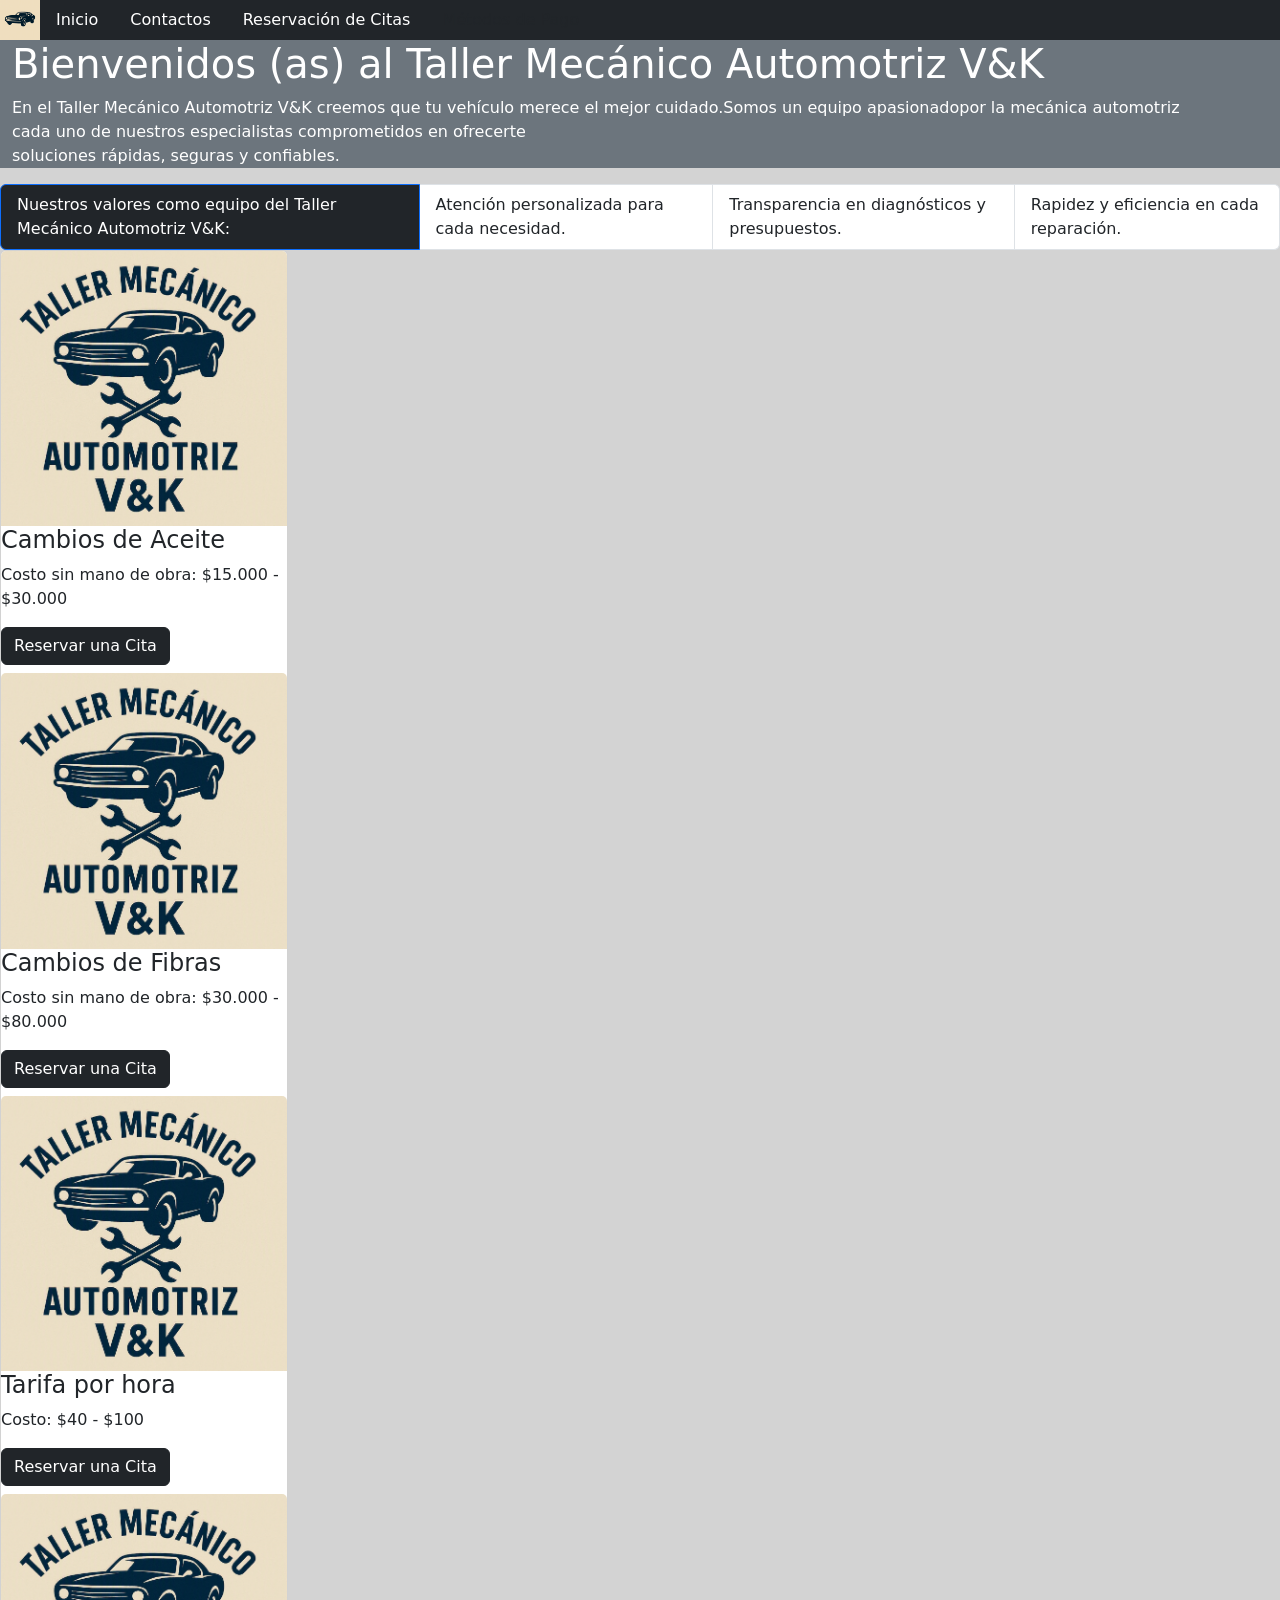
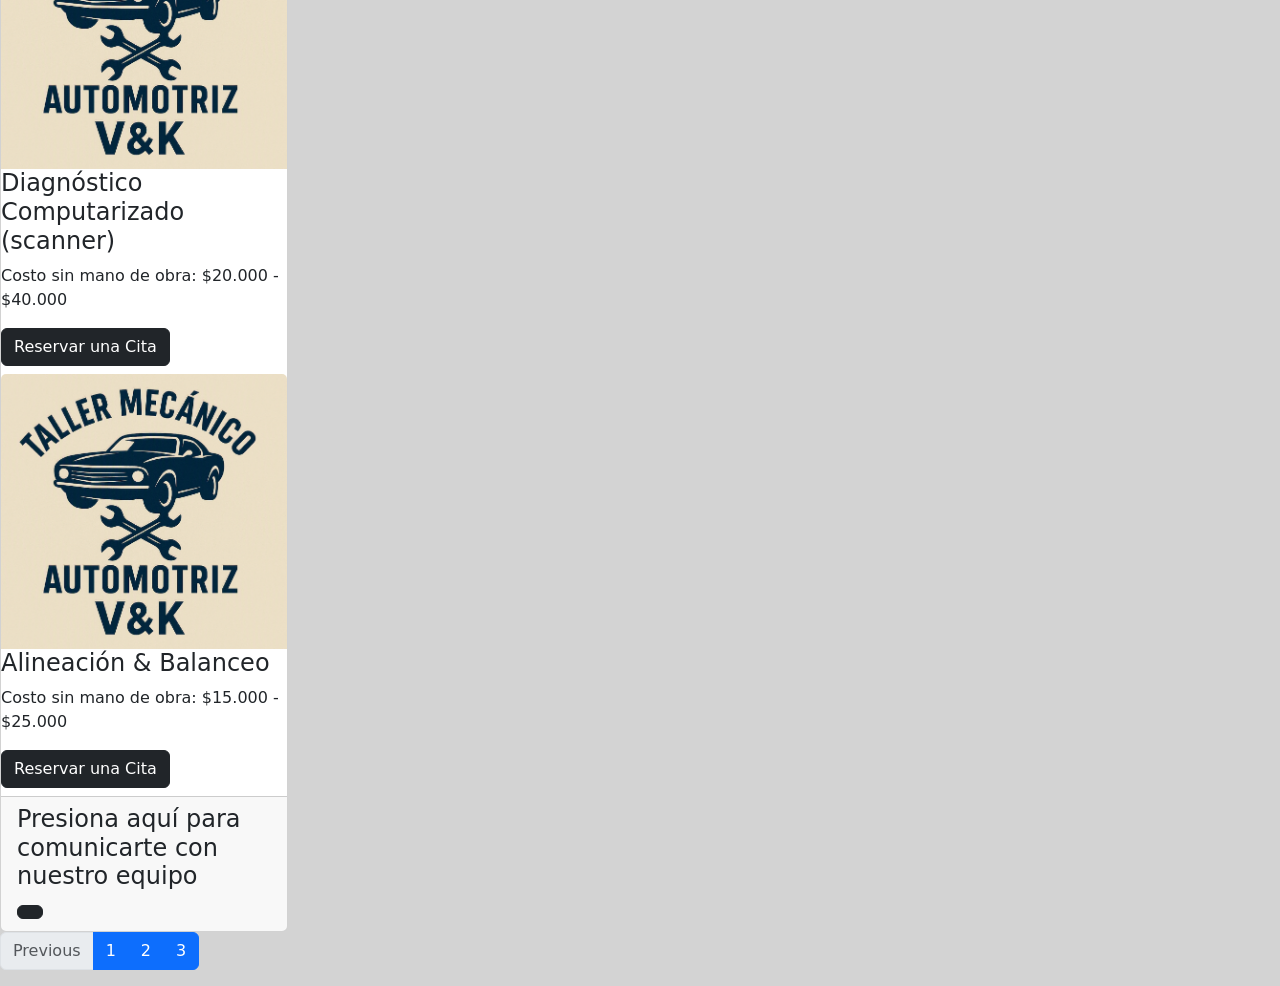
==== Index.html @ e36a3f6a "proyecto04" ====
<!DOCTYPE html>
<html lang="en">
<head>
    <meta charset="UTF-8">
    <meta name="viewport" content="width=device-width, initial-scale=1.0">
    <title>Inicio</title>
    <link href="https://cdn.jsdelivr.net/npm/bootstrap@5.3.8/dist/css/bootstrap.min.css" rel="stylesheet" integrity="sha384-sRIl4kxILFvY47J16cr9ZwB07vP4J8+LH7qKQnuqkuIAvNWLzeN8tE5YBujZqJLB" crossorigin="anonymous"> 
    <script src="https://cdn.jsdelivr.net/npm/bootstrap@5.3.8/dist/js/bootstrap.bundle.min.js" integrity="sha384-FKyoEForCGlyvwx9Hj09JcYn3nv7wiPVlz7YYwJrWVcXK/BmnVDxM+D2scQbITxI" crossorigin="anonymous"></script> 
    <link rel="stylesheet" href="assets/css/style.css">
</head>
<body>
    <header>
        <ul class="nav bg-dark">
            <img src="assets/imagenes/LogoBarraNavegación.png" alt="" style="width: 40px;">
            <li class="nav-item">
            <a class="nav-link text-white" href="Index.html">Inicio</a>
            </li>

            <li class="nav-item">
            <a class="nav-link text-white" href="Contacto.html">Contactos</a>
            </li>

            <li class="nav-item">
            <a class="nav-link text-white" href="Citas.html">Reservación de Citas</a>
            </li>

            <li class="nav-item">
            <a class="nav-link disabled">Métodos de Pago</a>
            </li>
        </ul>
    </header>

    <main>
        
        <!-- Texto e bienvenida, para que los clientes nos conozcan un poco -->
        <div class="container-fluid bg-secondary text-white">
            <h1>Bienvenidos (as) al Taller Mecánico Automotriz V&K</h1>
            <p>En el Taller Mecánico Automotriz V&K creemos que tu vehículo merece el mejor cuidado.Somos un equipo apasionadopor la mecánica automotriz <br>cada uno de nuestros especialistas comprometidos en ofrecerte <br>soluciones rápidas, seguras y confiables.</p>
        </div>

        <ul class="list-group list-group-horizontal">
            <li class="list-group-item active bg-dark">Nuestros valores como equipo del Taller Mecánico Automotriz V&K:</li>
            <li class="list-group-item">Atención personalizada para cada necesidad.</li>
            <li class="list-group-item">Transparencia en diagnósticos y presupuestos.</li>
            <li class="list-group-item">Rapidez y eficiencia en cada reparación.</li>
        </ul>

        <!-- Carousel -->

        <div class="card" style="width: 18rem;">
            <img src="" class="card-img-top" alt="">

            <div class="card-title">
                <img src="assets/imagenes/LogoOficialTaller.png" class="card-img-top" alt="">
                <h4>Cambios de Aceite</h4>
                <p class="card-text">Costo sin mano de obra: $15.000 - $30.000</p>
                <button type="button" class="btn btn-dark">Reservar una Cita</button>
            </div>

            <div class="card-title">
                <img src="assets/imagenes/LogoOficialTaller.png" class="card-img-top" alt="">
                <h4>Cambios de Fibras</h4>
                <p class="card-text">Costo sin mano de obra: $30.000 - $80.000</p>
                <button type="button" class="btn btn-dark">Reservar una Cita</button>
            </div>

            <div class="card-title">
                <img src="assets/imagenes/LogoOficialTaller.png" class="card-img-top" alt="">
                <h4>Tarifa por hora</h4>
                <p class="card-text">Costo: $40 - $100</p>
                <button type="button" class="btn btn-dark">Reservar una Cita</button>
            </div>

            <div class="card-title">
                <img src="assets/imagenes/LogoOficialTaller.png" class="card-img-top" alt="">
                <h4>Diagnóstico Computarizado (scanner)</h4>
                <p class="card-text">Costo sin mano de obra: $20.000 - $40.000</p>
                <button type="button" class="btn btn-dark">Reservar una Cita</button>
            </div>

            <div class="card-title">
                <img src="assets/imagenes/LogoOficialTaller.png" class="card-img-top" alt="">
                <h4>Alineación & Balanceo</h4>
                <p class="card-text">Costo sin mano de obra: $15.000 - $25.000</p>
                <button type="button" class="btn btn-dark">Reservar una Cita</button>
            </div>

            <div class="card-footer">
                <h4>Presiona aquí para comunicarte con nuestro equipo</h4>
                <button type="button" class="btn btn-dark"></button>
            </div>
        </div>
    </main>

    <!-- Paginación -->
    <footer>
        <nav class="page_.php">
            <ul class="pagination">
                <li class="page-item disabled"><a class="page-link" href="#">Previous</a></li>
                <li class="page-item active"><a class="page-link" href="Index.html">1</a></li>
                <li class="page-item active"><a class="page-link" href="Contacto.html">2</a></li>
                <li class="page-item active"><a class="page-link" href="Citas.html">3</a></li>
            </ul>
        </nav>
    </footer>
</body>
</html>
---- assets/css/style.css ----
body {
    background-color: lightgray;
}
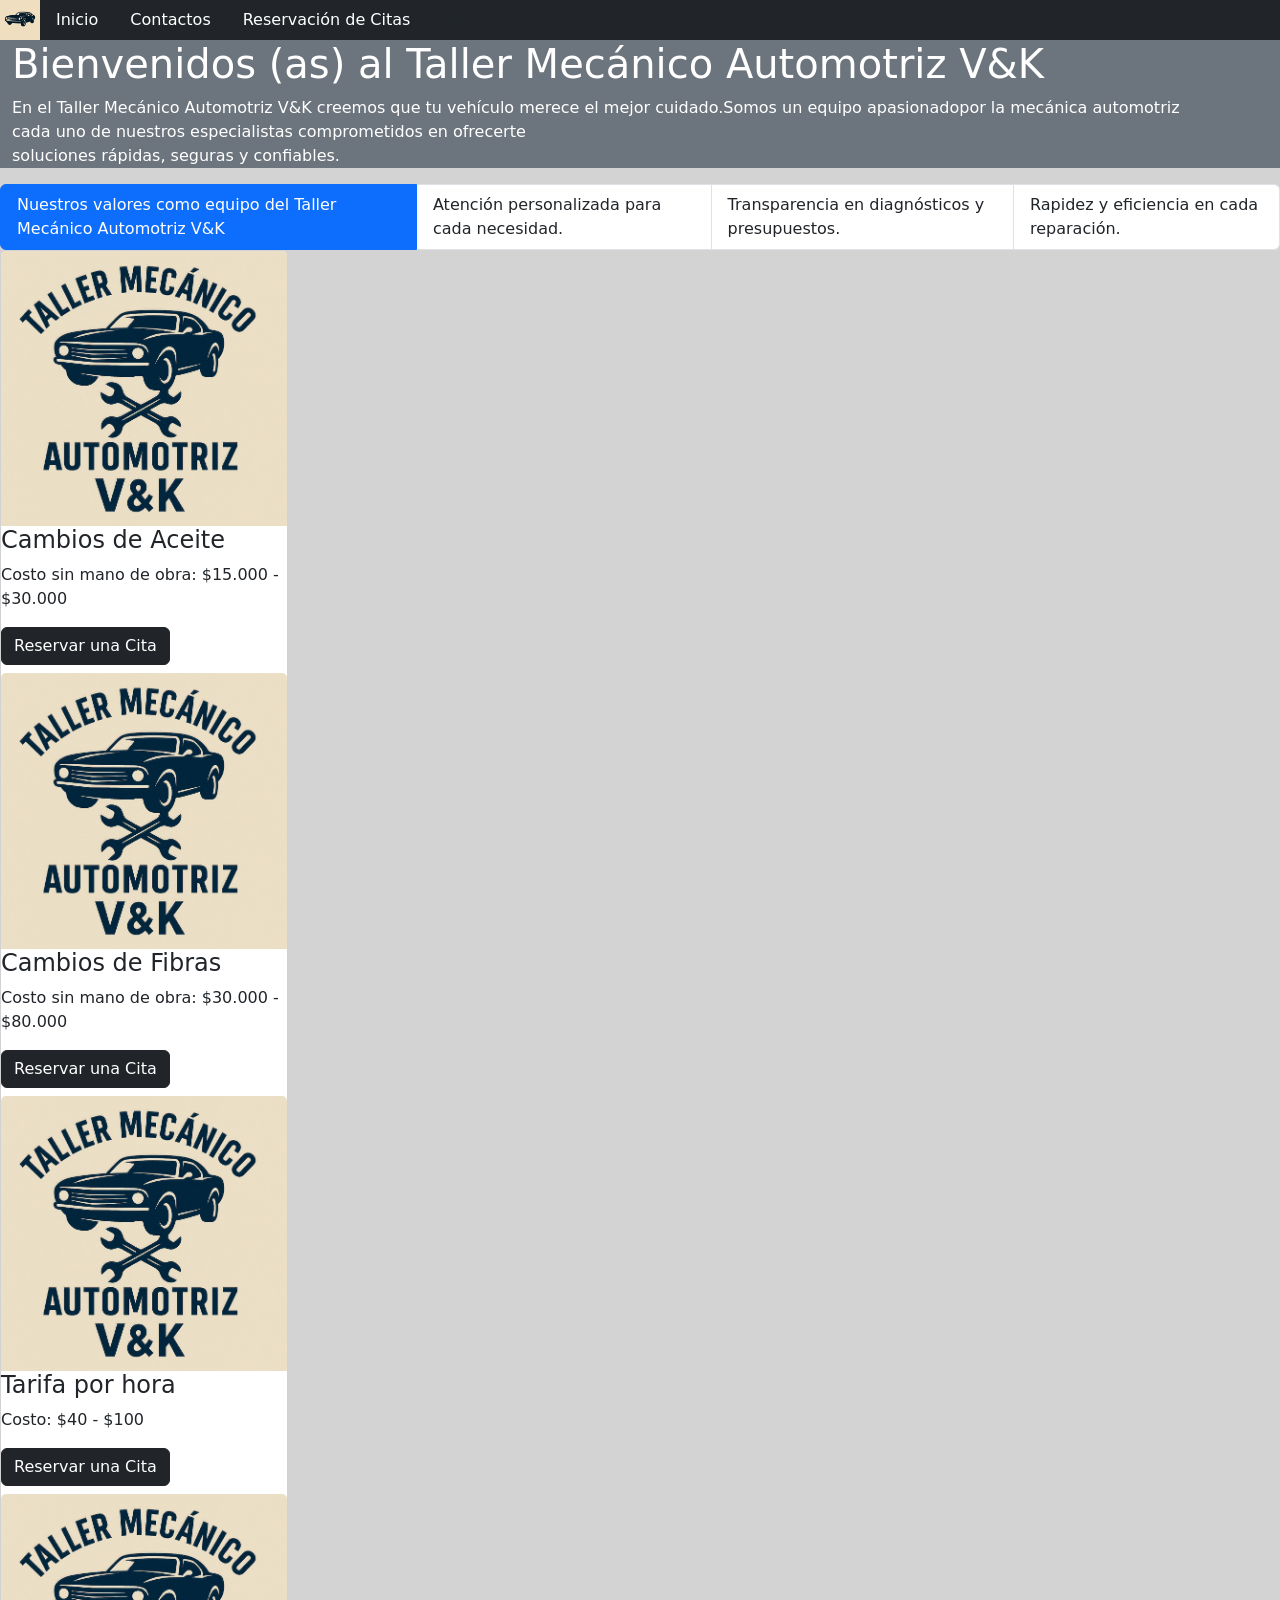
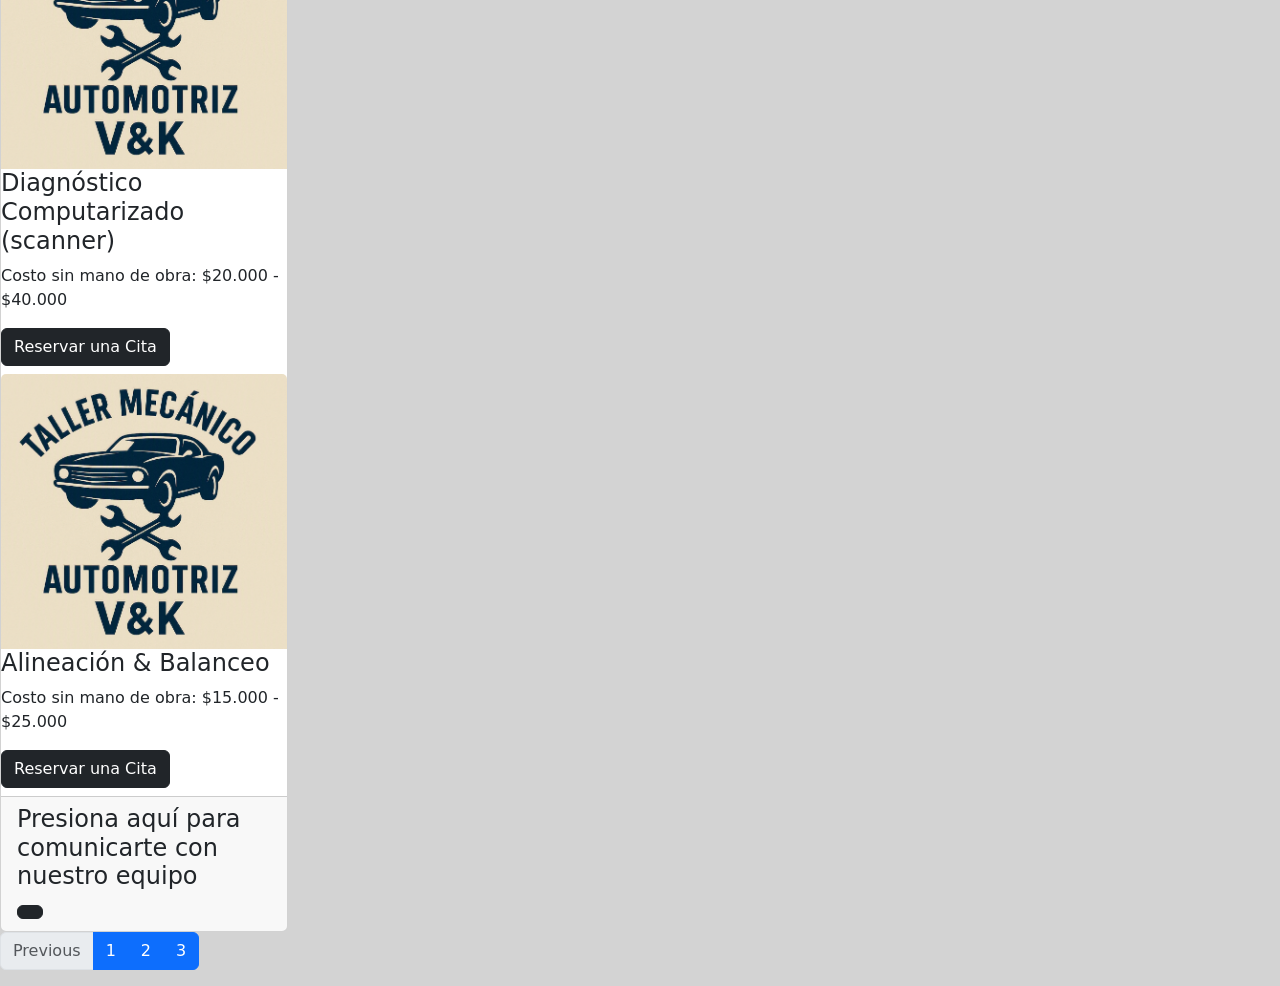
==== commit 7db31e0d: "proyecto04" ====
--- a/Index.html
+++ b/Index.html
@@ -33,19 +33,22 @@
     <main>
         
         <!-- Texto e bienvenida, para que los clientes nos conozcan un poco -->
+
         <div class="container-fluid bg-secondary text-white">
             <h1>Bienvenidos (as) al Taller Mecánico Automotriz V&K</h1>
             <p>En el Taller Mecánico Automotriz V&K creemos que tu vehículo merece el mejor cuidado.Somos un equipo apasionadopor la mecánica automotriz <br>cada uno de nuestros especialistas comprometidos en ofrecerte <br>soluciones rápidas, seguras y confiables.</p>
         </div>
 
         <ul class="list-group list-group-horizontal">
-            <li class="list-group-item active bg-dark">Nuestros valores como equipo del Taller Mecánico Automotriz V&K:</li>
+            <li class="list-group-item active">Nuestros valores como equipo del Taller Mecánico Automotriz V&K</li>
             <li class="list-group-item">Atención personalizada para cada necesidad.</li>
             <li class="list-group-item">Transparencia en diagnósticos y presupuestos.</li>
             <li class="list-group-item">Rapidez y eficiencia en cada reparación.</li>
         </ul>
 
         <!-- Carousel -->
+
+        <!-- Tarjetas con imágenes de caracter descriptivo con sus respectivos costos -->
 
         <div class="card" style="width: 18rem;">
             <img src="" class="card-img-top" alt="">
@@ -93,6 +96,7 @@
     </main>
 
     <!-- Paginación -->
+     
     <footer>
         <nav class="page_.php">
             <ul class="pagination">
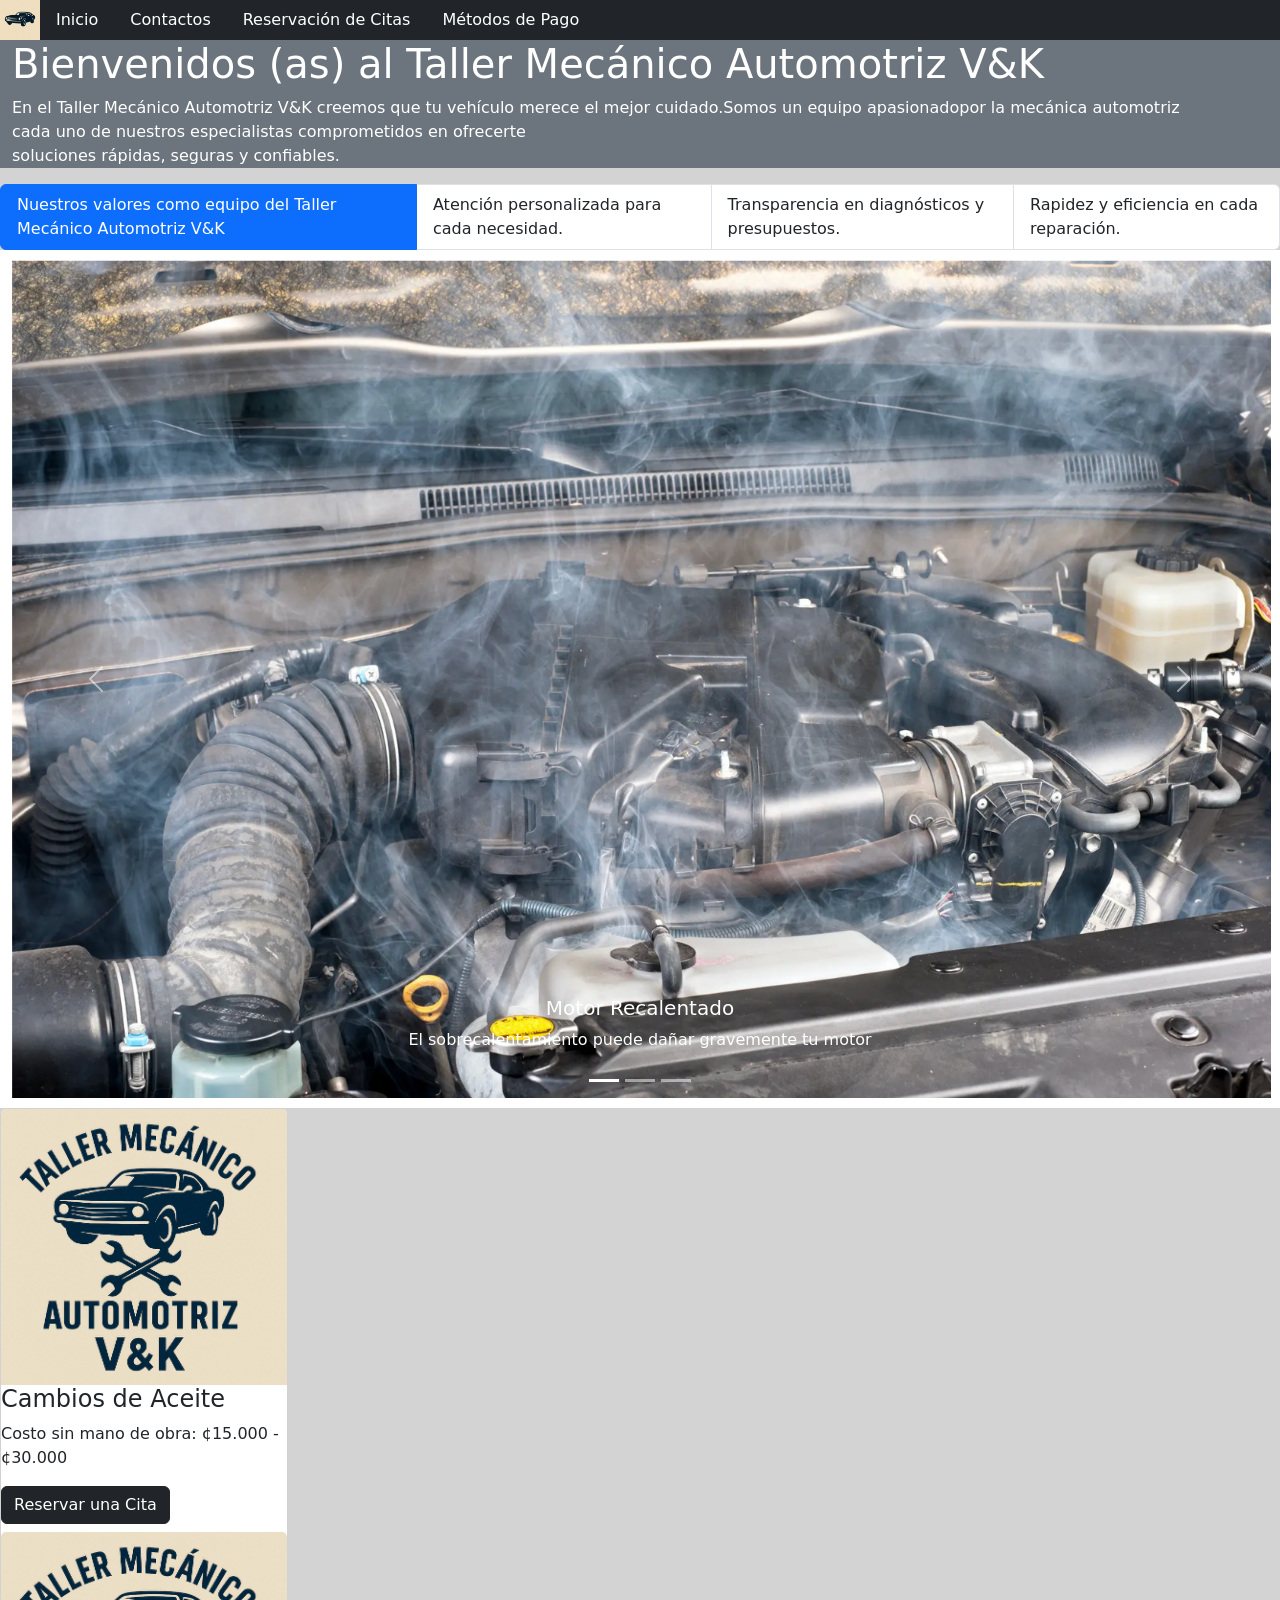
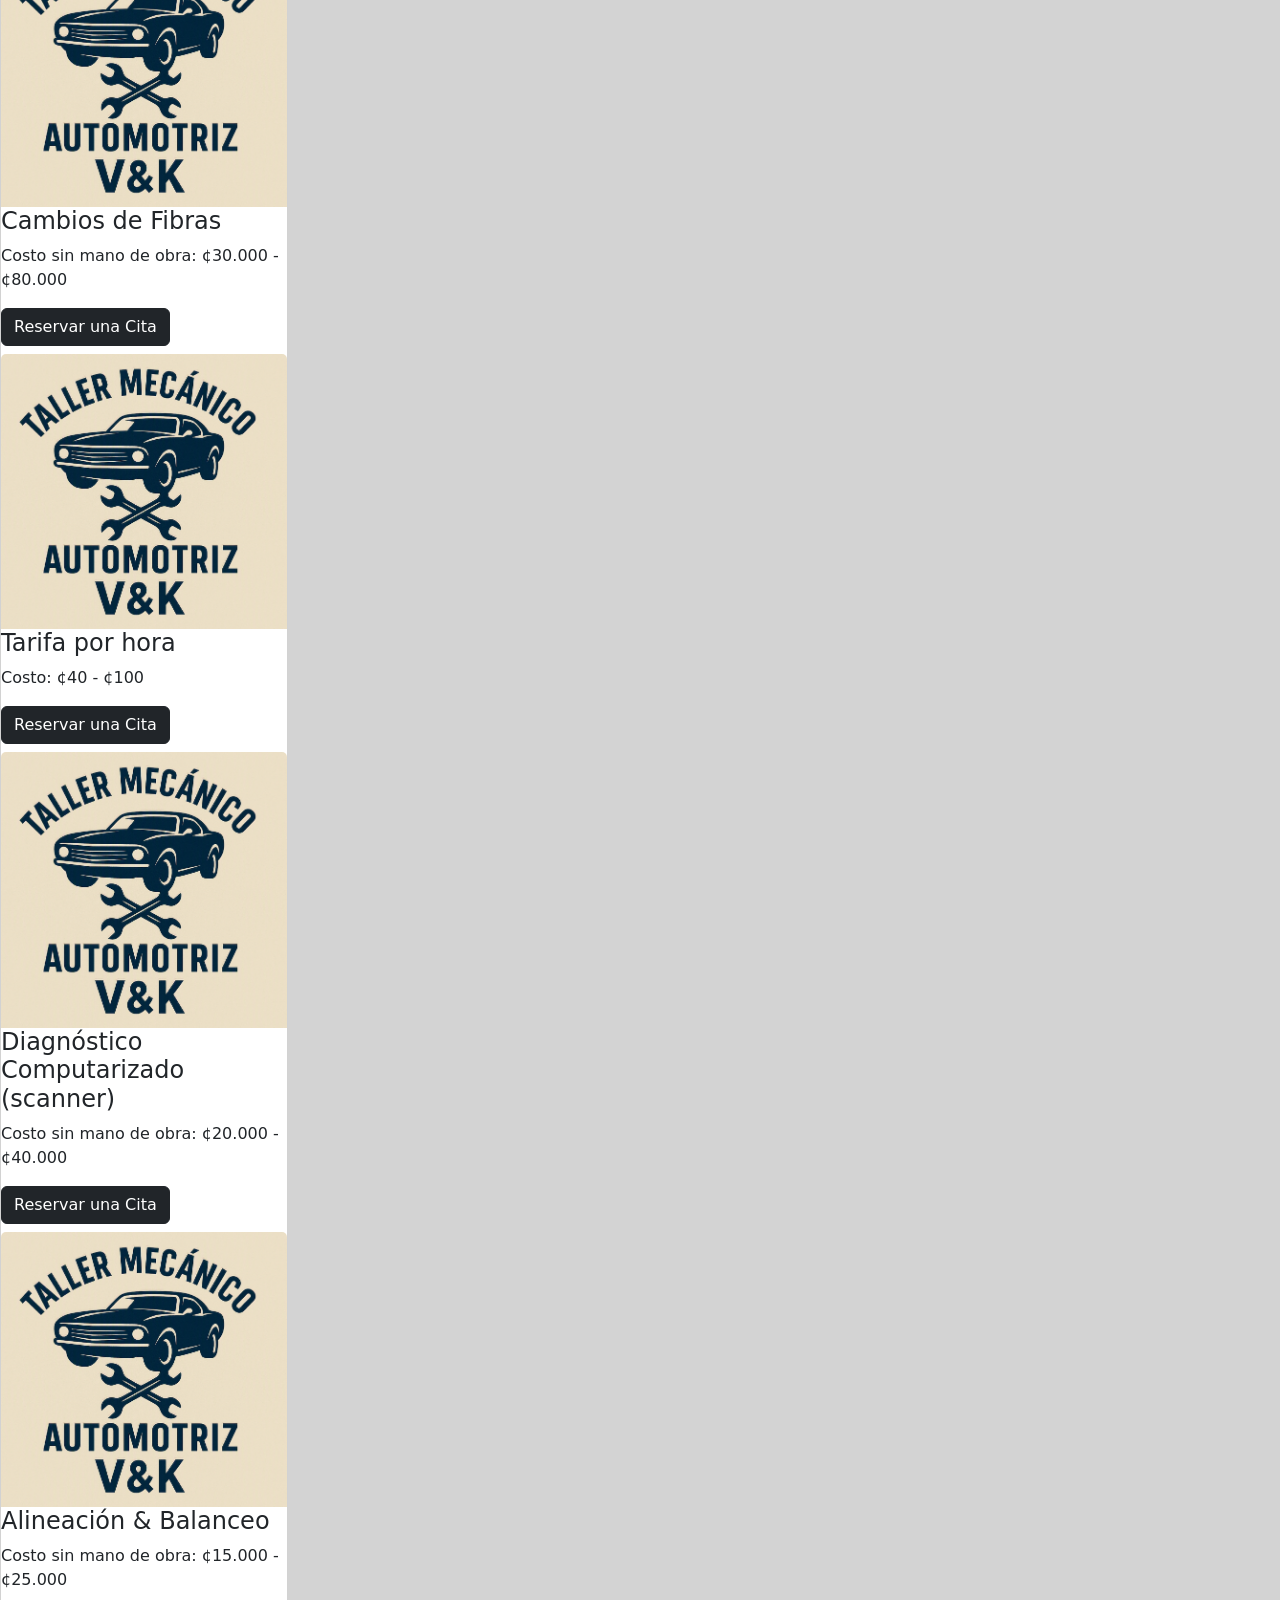
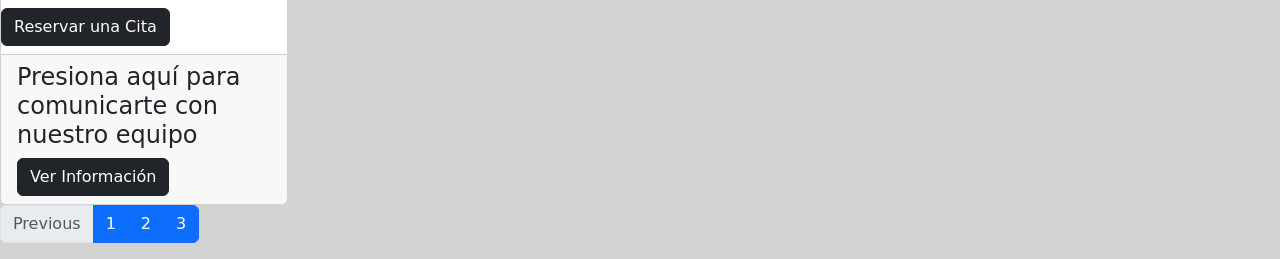
==== commit 1f5212a8: "proyecto04" ====
--- a/Index.html
+++ b/Index.html
@@ -25,13 +25,12 @@
             </li>
 
             <li class="nav-item">
-            <a class="nav-link disabled">Métodos de Pago</a>
+            <a class="nav-link text-white disabled">Métodos de Pago</a>
             </li>
         </ul>
     </header>
 
     <main>
-        
         <!-- Texto e bienvenida, para que los clientes nos conozcan un poco -->
 
         <div class="container-fluid bg-secondary text-white">
@@ -48,6 +47,45 @@
 
         <!-- Carousel -->
 
+        <div id="carouselExampleCaptions" class="carousel slide">
+  <div class="carousel-indicators">
+    <button type="button" data-bs-target="#carouselExampleCaptions" data-bs-slide-to="0" class="active"></button>
+    <button type="button" data-bs-target="#carouselExampleCaptions" data-bs-slide-to="1" ></button>
+    <button type="button" data-bs-target="#carouselExampleCaptions" data-bs-slide-to="2"></button>
+  </div>
+  <div class="carousel-inner">
+    <div class="carousel-item active">
+      <img src="assets/imagenes/RecalentamientodeMotor.png" class="d-block w-100" alt="">
+      <div class="carousel-caption d-none d-md-block">
+        <h5>Motor Recalentado</h5>
+        <p>El sobrecalentamiento puede dañar gravemente tu motor</p>
+      </div>
+    </div>
+    <div class="carousel-item">
+      <img src="assets/imagenes/Fibras&DiscosDesgastados.png" class="d-block w-100" alt="">
+      <div class="carousel-caption d-none d-md-block">
+        <h5>Frenos Desgastados</h5>
+        <p>Pastillas y discos en mal estado reduce tu seguridad</p>
+      </div>
+    </div>
+    <div class="carousel-item">
+      <img src="assets/imagenes/FugaDeAceite.png" class="d-block w-100" alt="">
+      <div class="carousel-caption d-none d-md-block">
+        <h5>Fugas de Aceites</h5>
+        <p>Las fugas pueden provocar fallas mayores si no se atienden</p>
+      </div>
+    </div>
+  </div>
+  <button class="carousel-control-prev" type="button" data-bs-target="#carouselExampleCaptions" data-bs-slide="prev">
+    <span class="carousel-control-prev-icon"></span>
+    <span class="visually-hidden">Previous</span>
+  </button>
+  <button class="carousel-control-next" type="button" data-bs-target="#carouselExampleCaptions" data-bs-slide="next">
+    <span class="carousel-control-next-icon"></span>
+    <span class="visually-hidden">Next</span>
+  </button>
+</div>
+
         <!-- Tarjetas con imágenes de caracter descriptivo con sus respectivos costos -->
 
         <div class="card" style="width: 18rem;">
@@ -56,47 +94,47 @@
             <div class="card-title">
                 <img src="assets/imagenes/LogoOficialTaller.png" class="card-img-top" alt="">
                 <h4>Cambios de Aceite</h4>
-                <p class="card-text">Costo sin mano de obra: $15.000 - $30.000</p>
+                <p class="card-text">Costo sin mano de obra: ¢15.000 - ¢30.000</p>
                 <button type="button" class="btn btn-dark">Reservar una Cita</button>
             </div>
 
             <div class="card-title">
                 <img src="assets/imagenes/LogoOficialTaller.png" class="card-img-top" alt="">
                 <h4>Cambios de Fibras</h4>
-                <p class="card-text">Costo sin mano de obra: $30.000 - $80.000</p>
+                <p class="card-text">Costo sin mano de obra: ¢30.000 - ¢80.000</p>
                 <button type="button" class="btn btn-dark">Reservar una Cita</button>
             </div>
 
             <div class="card-title">
                 <img src="assets/imagenes/LogoOficialTaller.png" class="card-img-top" alt="">
                 <h4>Tarifa por hora</h4>
-                <p class="card-text">Costo: $40 - $100</p>
+                <p class="card-text">Costo: ¢40 - ¢100</p>
                 <button type="button" class="btn btn-dark">Reservar una Cita</button>
             </div>
 
             <div class="card-title">
                 <img src="assets/imagenes/LogoOficialTaller.png" class="card-img-top" alt="">
                 <h4>Diagnóstico Computarizado (scanner)</h4>
-                <p class="card-text">Costo sin mano de obra: $20.000 - $40.000</p>
+                <p class="card-text">Costo sin mano de obra: ¢20.000 - ¢40.000</p>
                 <button type="button" class="btn btn-dark">Reservar una Cita</button>
             </div>
 
             <div class="card-title">
                 <img src="assets/imagenes/LogoOficialTaller.png" class="card-img-top" alt="">
                 <h4>Alineación & Balanceo</h4>
-                <p class="card-text">Costo sin mano de obra: $15.000 - $25.000</p>
+                <p class="card-text">Costo sin mano de obra: ¢15.000 - ¢25.000</p>
                 <button type="button" class="btn btn-dark">Reservar una Cita</button>
             </div>
 
             <div class="card-footer">
                 <h4>Presiona aquí para comunicarte con nuestro equipo</h4>
-                <button type="button" class="btn btn-dark"></button>
+                <button type="button" class="btn btn-dark">Ver Información</button>
             </div>
         </div>
     </main>
 
     <!-- Paginación -->
-     
+
     <footer>
         <nav class="page_.php">
             <ul class="pagination">
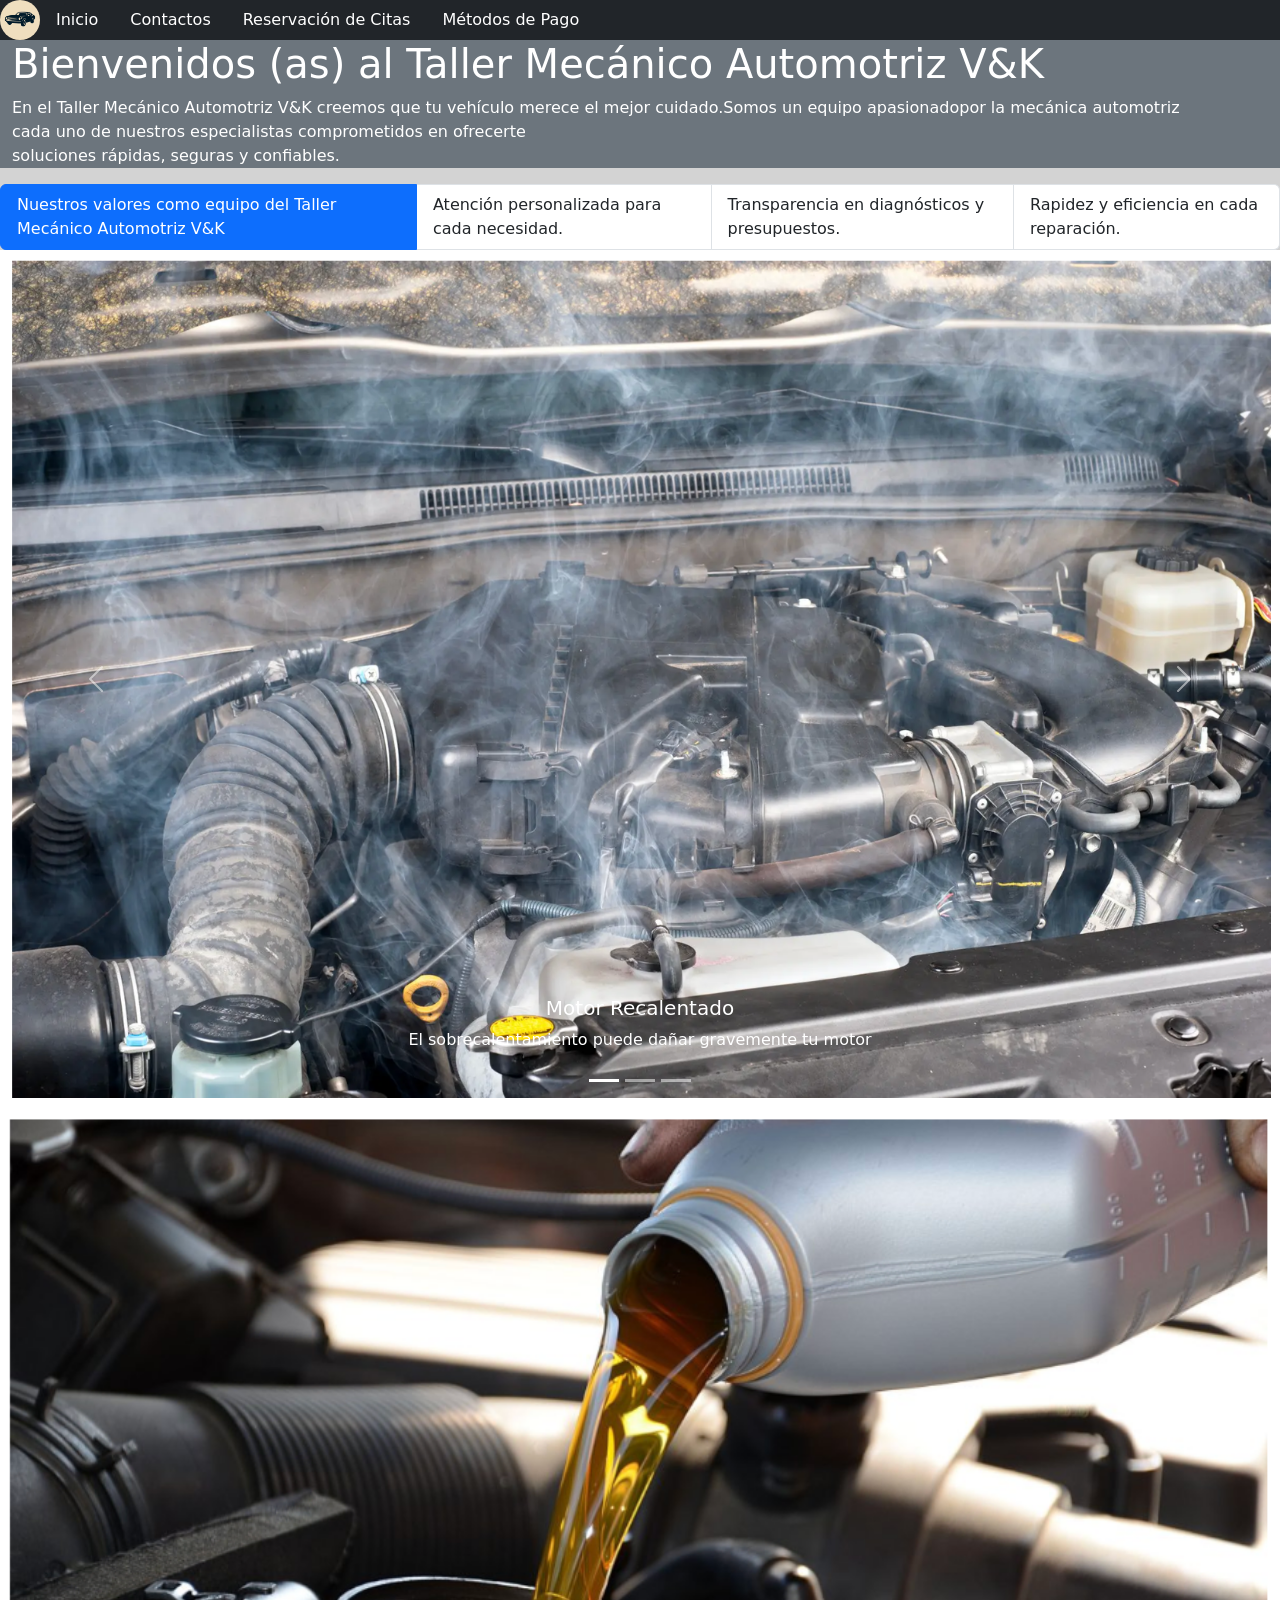
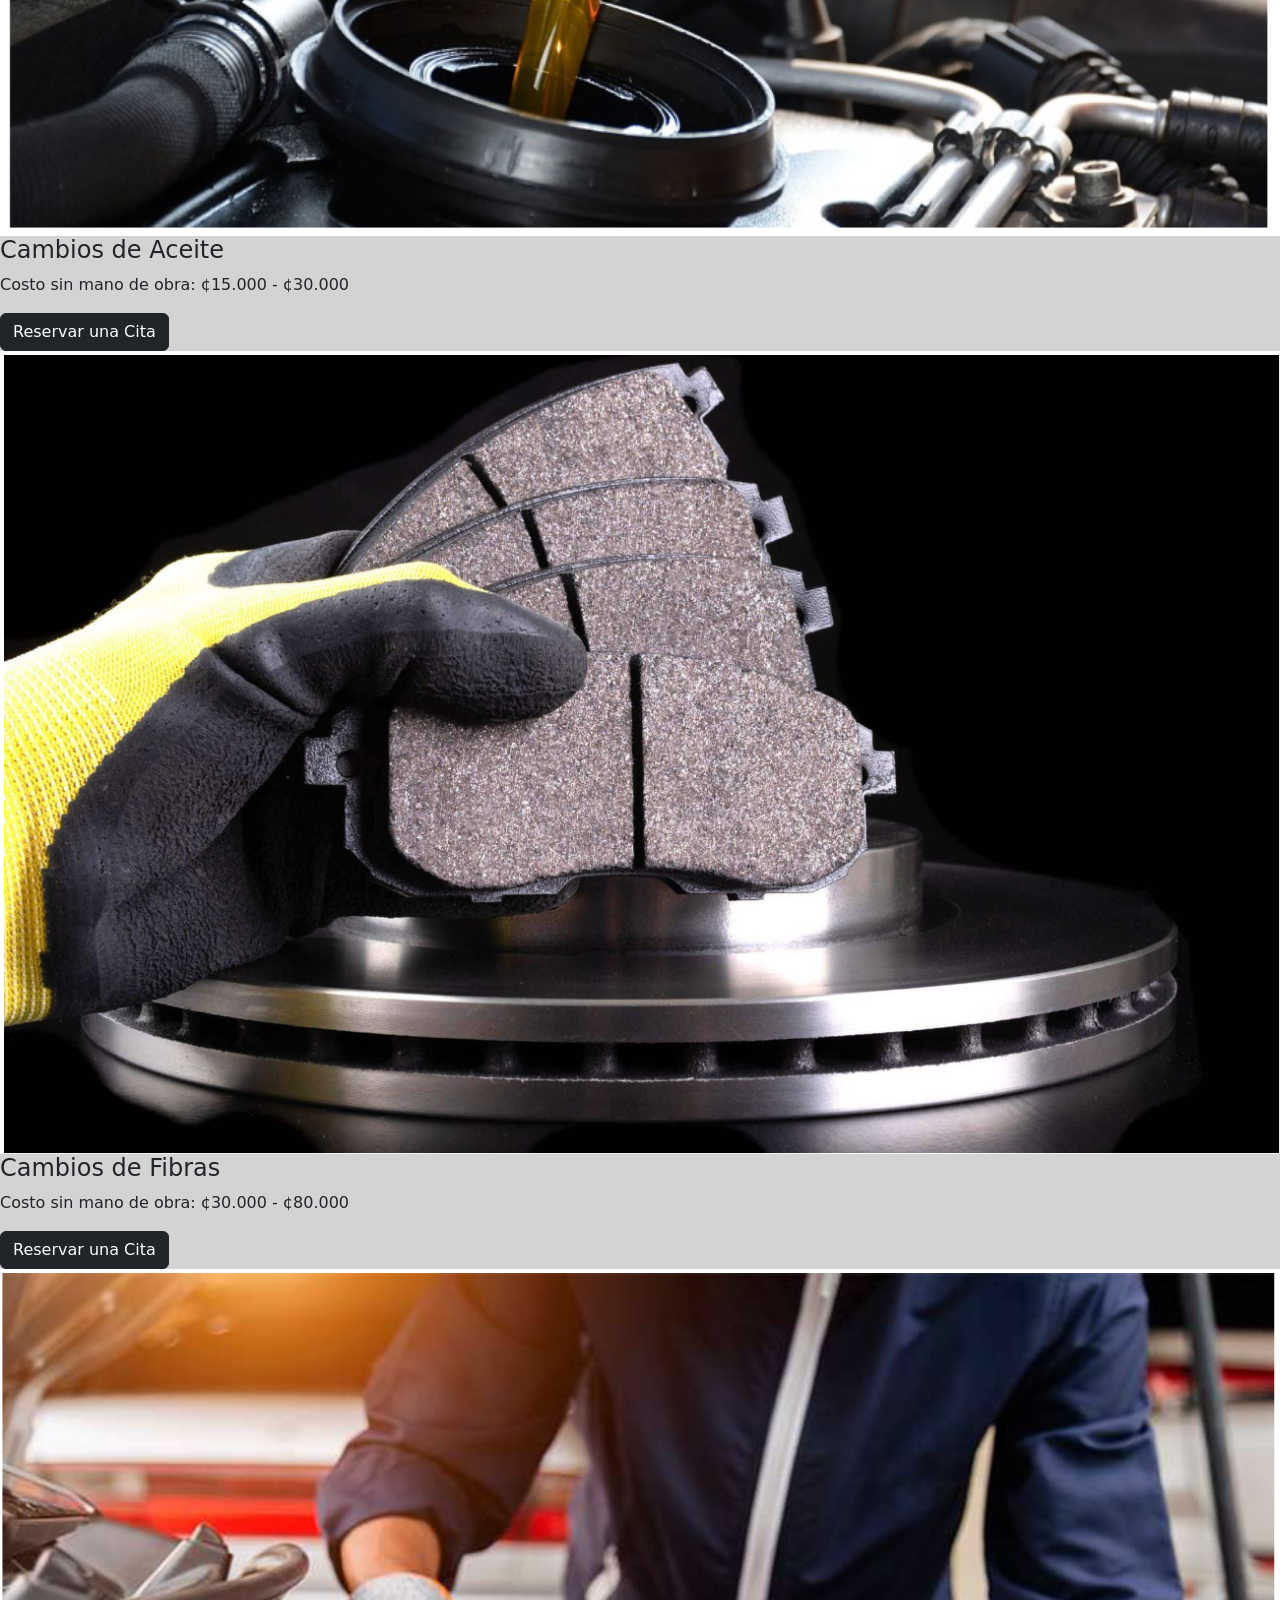
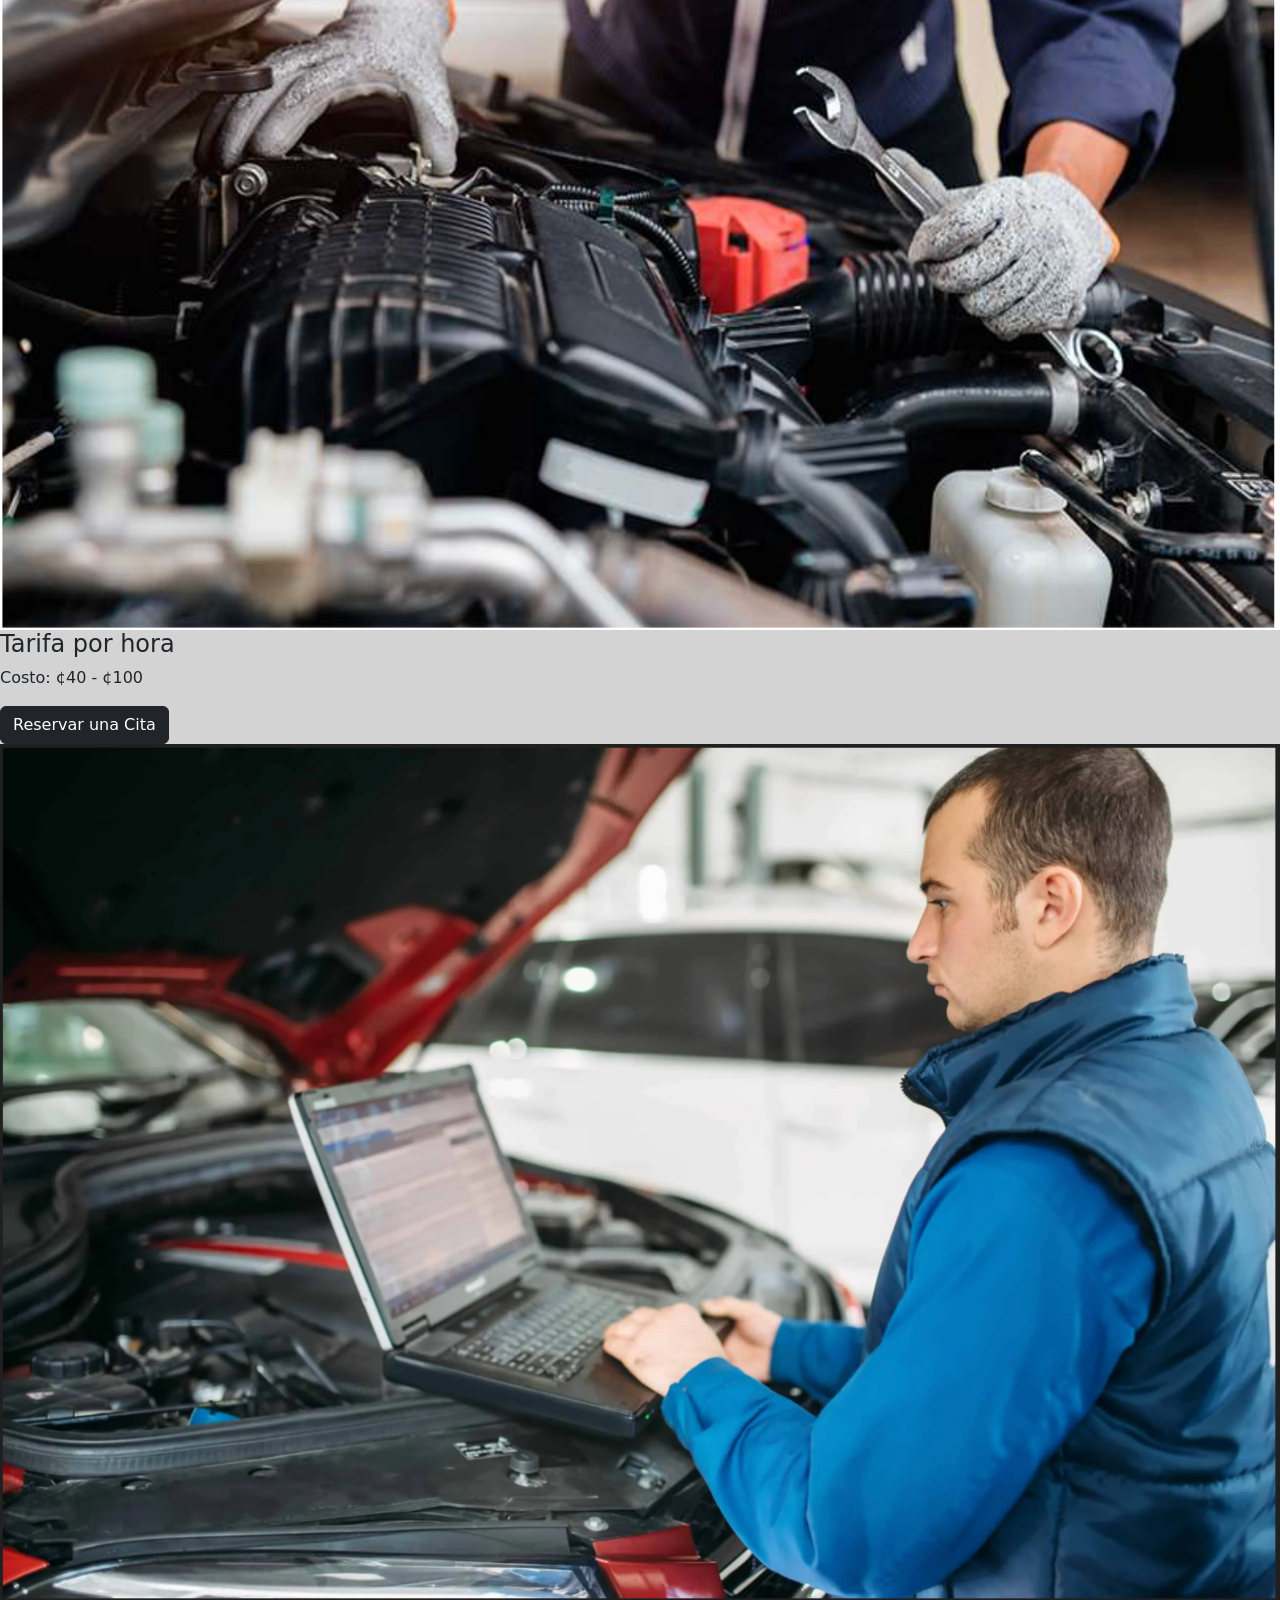
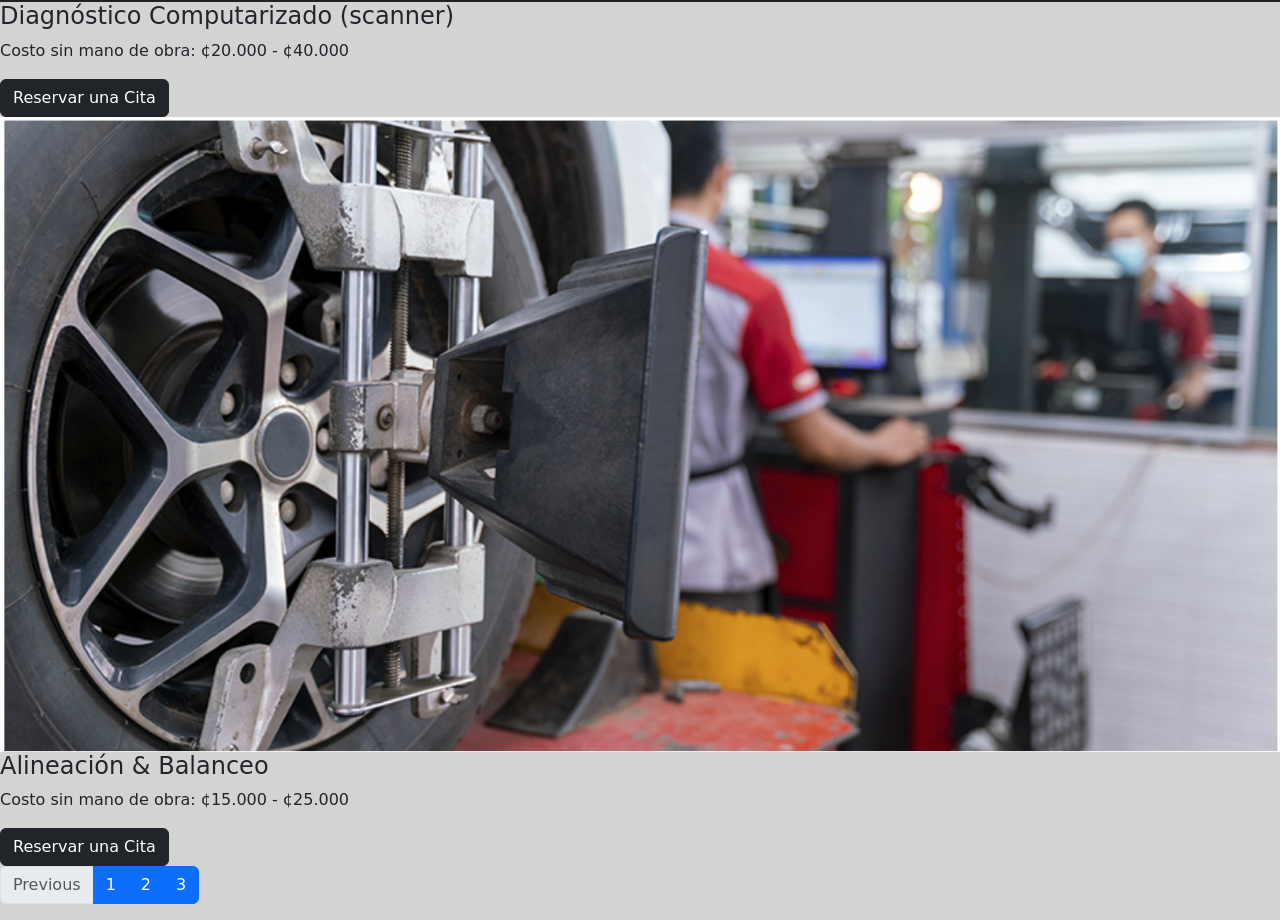
==== commit 07662f54: "proyecto04" ====
--- a/Index.html
+++ b/Index.html
@@ -11,7 +11,7 @@
 <body>
     <header>
         <ul class="nav bg-dark">
-            <img src="assets/imagenes/LogoBarraNavegación.png" alt="" style="width: 40px;">
+            <img class="rounded-pill" src="assets/imagenes/LogoBarraNavegación.png" alt="Logo para la barra de navegación, de un vehículo, color negro y fondo color beige" style="width: 40px;">
             <li class="nav-item">
             <a class="nav-link text-white" href="Index.html">Inicio</a>
             </li>
@@ -87,48 +87,60 @@
 </div>
 
         <!-- Tarjetas con imágenes de caracter descriptivo con sus respectivos costos -->
-
-        <div class="card" style="width: 18rem;">
-            <img src="" class="card-img-top" alt="">
-
-            <div class="card-title">
-                <img src="assets/imagenes/LogoOficialTaller.png" class="card-img-top" alt="">
-                <h4>Cambios de Aceite</h4>
-                <p class="card-text">Costo sin mano de obra: ¢15.000 - ¢30.000</p>
-                <button type="button" class="btn btn-dark">Reservar una Cita</button>
+        <div class="col-mb-4">
+            <div class="row">
+                <div class="card-title">
+                    <img src="assets/imagenes/CambioDeAceite.png" class="card-img-top" alt="">
+                    <h4>Cambios de Aceite</h4>
+                    <p class="card-text">Costo sin mano de obra: ¢15.000 - ¢30.000</p>
+                    <button type="button" class="btn btn-dark">Reservar una Cita</button>
+                </div>
             </div>
 
-            <div class="card-title">
-                <img src="assets/imagenes/LogoOficialTaller.png" class="card-img-top" alt="">
-                <h4>Cambios de Fibras</h4>
-                <p class="card-text">Costo sin mano de obra: ¢30.000 - ¢80.000</p>
-                <button type="button" class="btn btn-dark">Reservar una Cita</button>
+        <div class="col-mb-4">
+             <div class="row">
+                <div class="card-title">
+                    <img src="assets/imagenes/CambioDeFibras.png" class="card-img-top" alt="">
+                    <h4>Cambios de Fibras</h4>
+                    <p class="card-text">Costo sin mano de obra: ¢30.000 - ¢80.000</p>
+                    <button type="button" class="btn btn-dark">Reservar una Cita</button>
+                </div>
             </div>
-
-            <div class="card-title">
-                <img src="assets/imagenes/LogoOficialTaller.png" class="card-img-top" alt="">
-                <h4>Tarifa por hora</h4>
-                <p class="card-text">Costo: ¢40 - ¢100</p>
-                <button type="button" class="btn btn-dark">Reservar una Cita</button>
+        </div>
+           
+            
+        <div class="col-mb-4">
+            <div class="row">
+                 <div class="card-title">
+                    <img src="assets/imagenes/Tarifa.png" class="card-img-top" alt="">
+                    <h4>Tarifa por hora</h4>
+                    <p class="card-text">Costo: ¢40 - ¢100</p>
+                    <button type="button" class="btn btn-dark">Reservar una Cita</button>
+                </div>
             </div>
-
-            <div class="card-title">
-                <img src="assets/imagenes/LogoOficialTaller.png" class="card-img-top" alt="">
-                <h4>Diagnóstico Computarizado (scanner)</h4>
-                <p class="card-text">Costo sin mano de obra: ¢20.000 - ¢40.000</p>
-                <button type="button" class="btn btn-dark">Reservar una Cita</button>
+        </div>
+            
+           
+        <div class="col-mb-4">
+            <div class="row">
+                <div class="card-title">
+                    <img src="assets/imagenes/DiagnosticoComputarizado.png" class="card-img-top" alt="">
+                    <h4>Diagnóstico Computarizado (scanner)</h4>
+                    <p class="card-text">Costo sin mano de obra: ¢20.000 - ¢40.000</p>
+                    <button type="button" class="btn btn-dark">Reservar una Cita</button>
+                </div>
             </div>
-
-            <div class="card-title">
-                <img src="assets/imagenes/LogoOficialTaller.png" class="card-img-top" alt="">
-                <h4>Alineación & Balanceo</h4>
-                <p class="card-text">Costo sin mano de obra: ¢15.000 - ¢25.000</p>
-                <button type="button" class="btn btn-dark">Reservar una Cita</button>
-            </div>
-
-            <div class="card-footer">
-                <h4>Presiona aquí para comunicarte con nuestro equipo</h4>
-                <button type="button" class="btn btn-dark">Ver Información</button>
+        </div>
+            
+            
+        <div class="col-mb-4">
+            <div class="row">
+                <div class="card-title">
+                    <img src="assets/imagenes/Alineación&Balanceo.png" class="card-img-top" alt="">
+                    <h4>Alineación & Balanceo</h4>
+                    <p class="card-text">Costo sin mano de obra: ¢15.000 - ¢25.000</p>
+                    <button type="button" class="btn btn-dark">Reservar una Cita</button>
+                </div>
             </div>
         </div>
     </main>
--- a/assets/css/style.css
+++ b/assets/css/style.css
@@ -2,3 +2,15 @@
     background-color: lightgray;
 }
 
+.page_phn {
+    background-color: darkgray;
+}
+
+.page-item :active {
+    border-color: darkgray;
+    background-color: darkgray;
+}
+
+.page-link {
+    color: white;
+}
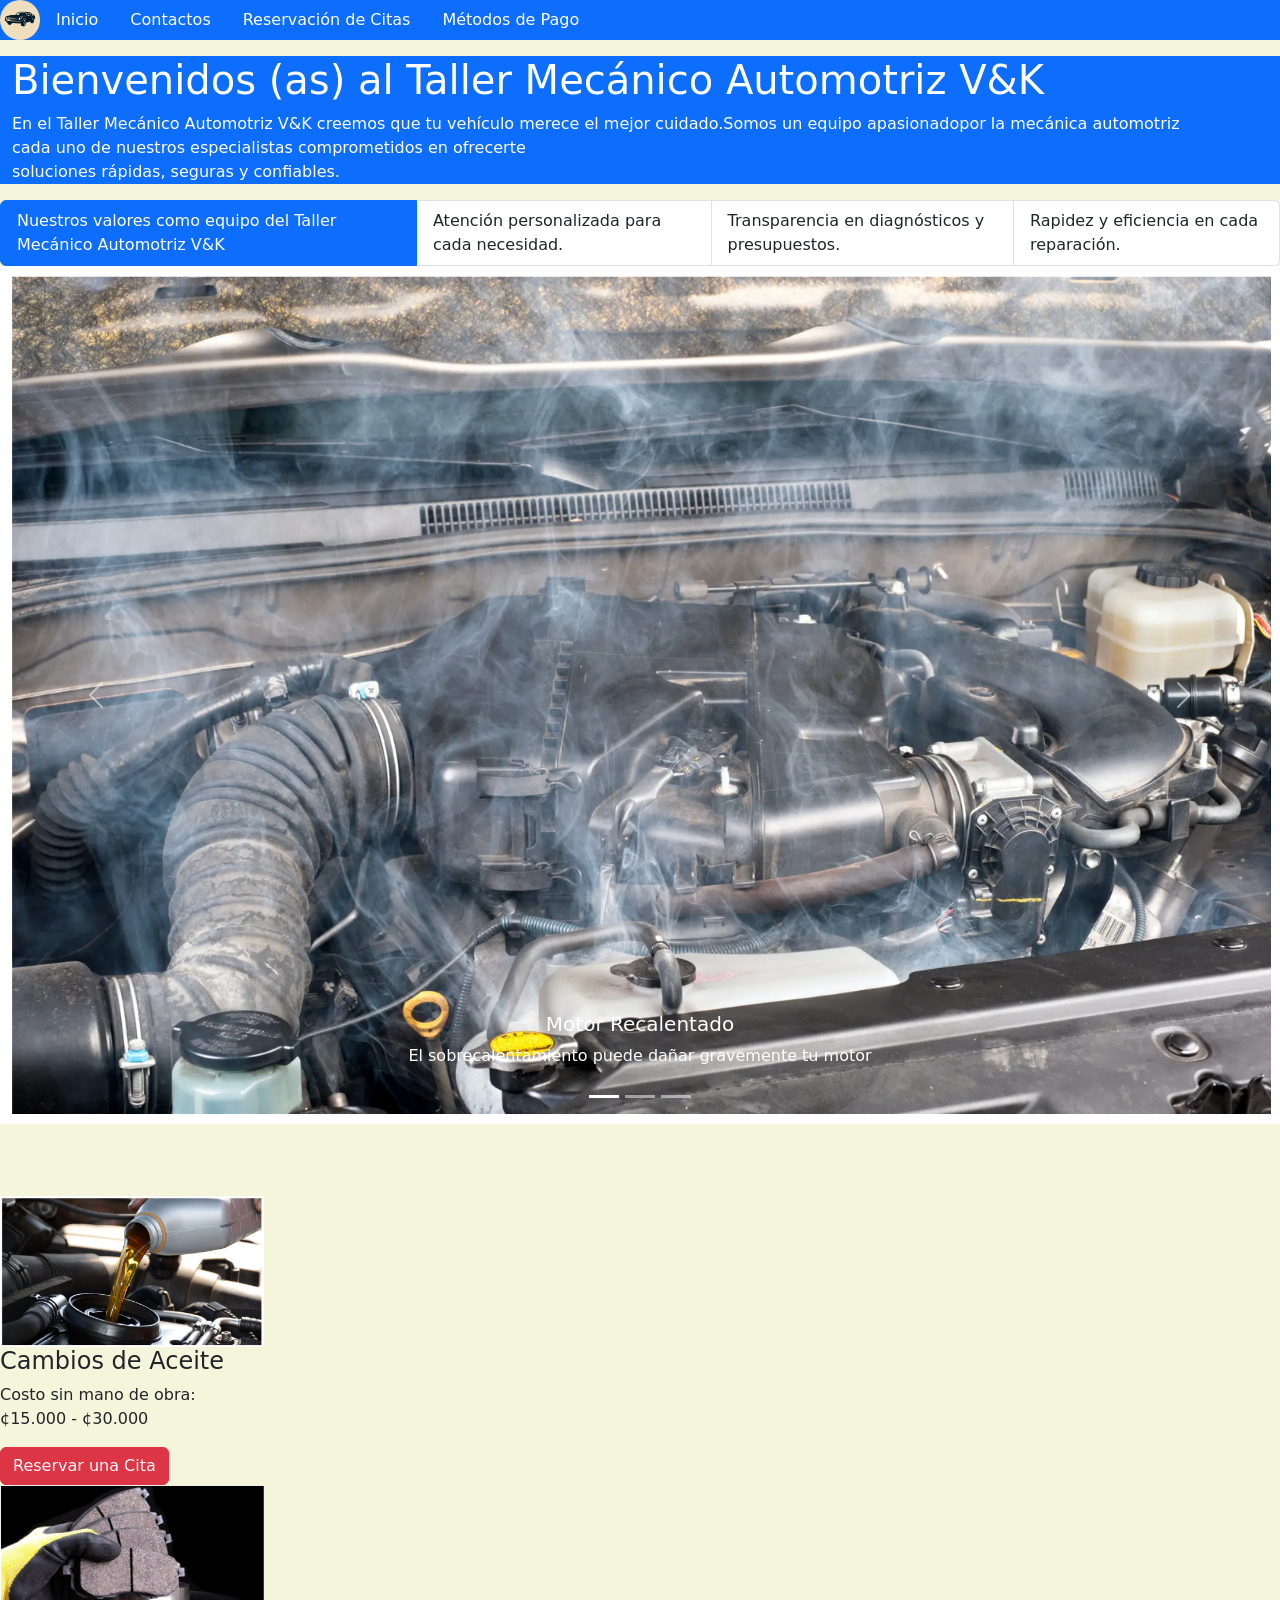
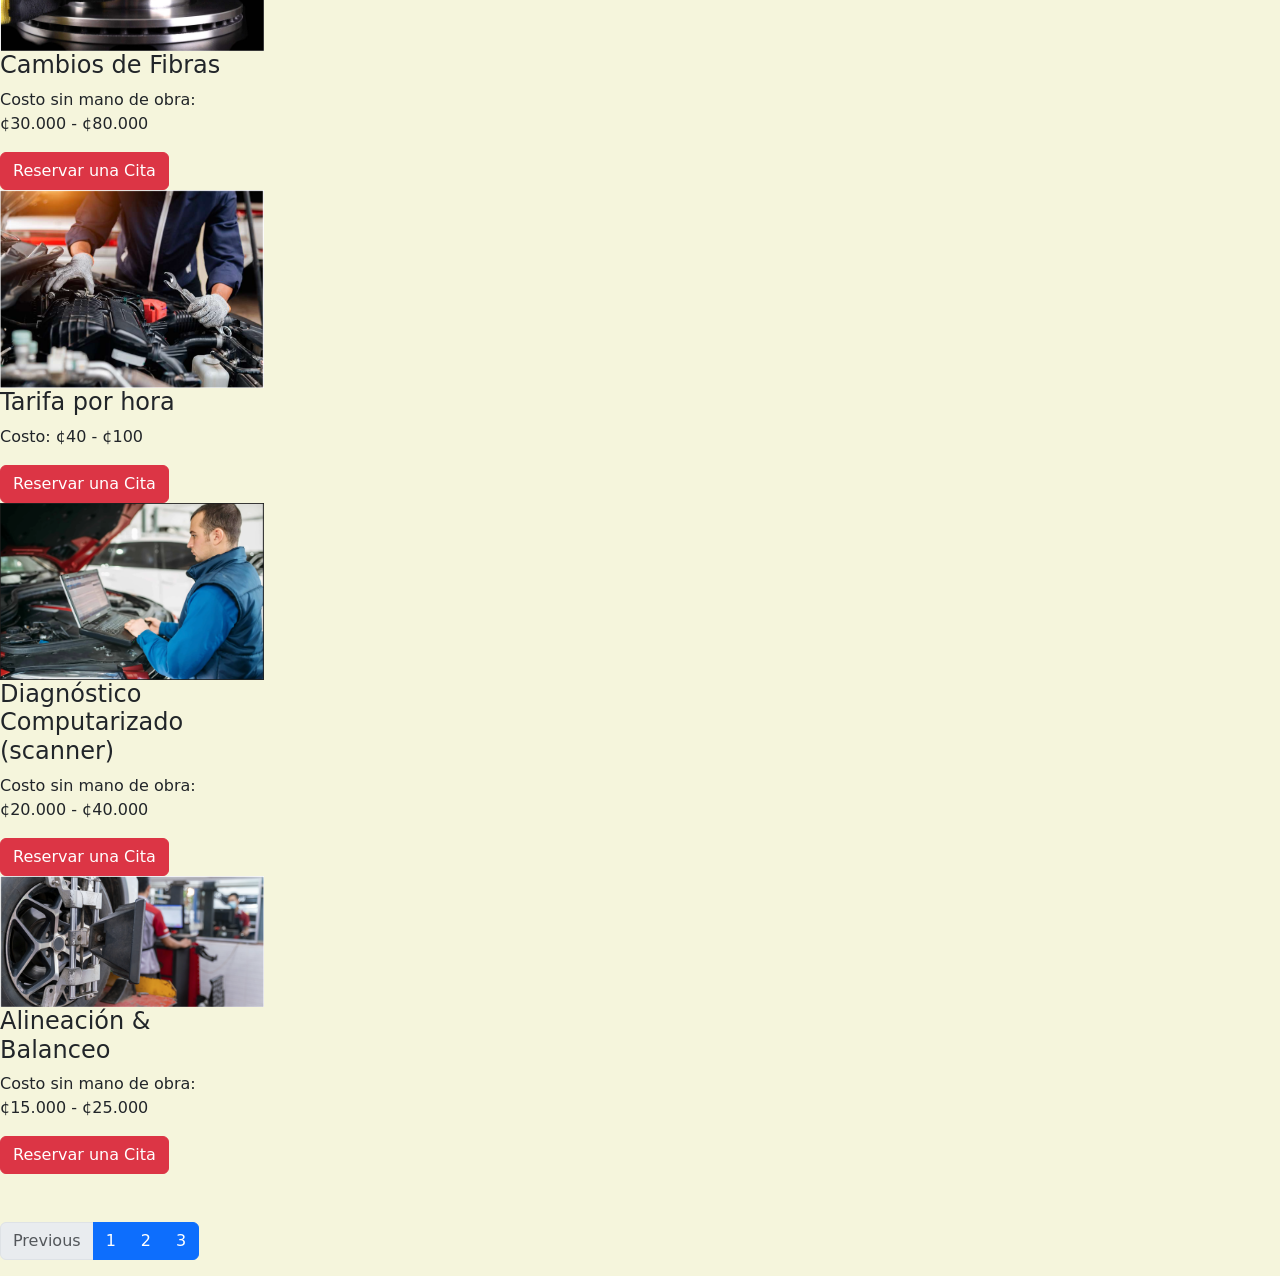
==== commit 9ecc7af0: "proyecto04" ====
--- a/Index.html
+++ b/Index.html
@@ -10,7 +10,7 @@
 </head>
 <body>
     <header>
-        <ul class="nav bg-dark">
+        <ul class="nav bg-primary">
             <img class="rounded-pill" src="assets/imagenes/LogoBarraNavegación.png" alt="Logo para la barra de navegación, de un vehículo, color negro y fondo color beige" style="width: 40px;">
             <li class="nav-item">
             <a class="nav-link text-white" href="Index.html">Inicio</a>
@@ -33,7 +33,7 @@
     <main>
         <!-- Texto e bienvenida, para que los clientes nos conozcan un poco -->
 
-        <div class="container-fluid bg-secondary text-white">
+        <div class="container-fluid bg-primary text-white mt-3">
             <h1>Bienvenidos (as) al Taller Mecánico Automotriz V&K</h1>
             <p>En el Taller Mecánico Automotriz V&K creemos que tu vehículo merece el mejor cuidado.Somos un equipo apasionadopor la mecánica automotriz <br>cada uno de nuestros especialistas comprometidos en ofrecerte <br>soluciones rápidas, seguras y confiables.</p>
         </div>
@@ -48,98 +48,104 @@
         <!-- Carousel -->
 
         <div id="carouselExampleCaptions" class="carousel slide">
-  <div class="carousel-indicators">
-    <button type="button" data-bs-target="#carouselExampleCaptions" data-bs-slide-to="0" class="active"></button>
-    <button type="button" data-bs-target="#carouselExampleCaptions" data-bs-slide-to="1" ></button>
-    <button type="button" data-bs-target="#carouselExampleCaptions" data-bs-slide-to="2"></button>
+            <div class="carousel-indicators">
+                <button type="button" data-bs-target="#carouselExampleCaptions" data-bs-slide-to="0" class="active"></button>
+                <button type="button" data-bs-target="#carouselExampleCaptions" data-bs-slide-to="1" ></button>
+                <button type="button" data-bs-target="#carouselExampleCaptions" data-bs-slide-to="2"></button>
+        </div>
+
+        <div class="carousel-inner">
+            <div class="carousel-item active">
+                <img src="assets/imagenes/RecalentamientodeMotor.png" class="d-block w-100" alt="">
+            <div class="carousel-caption d-none d-md-block">
+                <h5>Motor Recalentado</h5>
+                <p>El sobrecalentamiento puede dañar gravemente tu motor</p>
+            </div>
+        </div>
+
+        <div class="carousel-item">
+                <img src="assets/imagenes/Fibras&DiscosDesgastados.png" class="d-block w-100" alt="">
+            <div class="carousel-caption d-none d-md-block">
+                <h5>Frenos Desgastados</h5>
+                <p>Pastillas y discos en mal estado reduce tu seguridad</p>
+            </div>
+        </div>
+
+        <div class="carousel-item">
+            <img src="assets/imagenes/FugaDeAceite.png" class="d-block w-100" alt="">
+                <div class="carousel-caption d-none d-md-block">
+                    <h5>Fugas de Aceites</h5>
+                    <p>Las fugas pueden provocar fallas mayores si no se atienden</p>
+                </div>
+        </div>
   </div>
-  <div class="carousel-inner">
-    <div class="carousel-item active">
-      <img src="assets/imagenes/RecalentamientodeMotor.png" class="d-block w-100" alt="">
-      <div class="carousel-caption d-none d-md-block">
-        <h5>Motor Recalentado</h5>
-        <p>El sobrecalentamiento puede dañar gravemente tu motor</p>
-      </div>
-    </div>
-    <div class="carousel-item">
-      <img src="assets/imagenes/Fibras&DiscosDesgastados.png" class="d-block w-100" alt="">
-      <div class="carousel-caption d-none d-md-block">
-        <h5>Frenos Desgastados</h5>
-        <p>Pastillas y discos en mal estado reduce tu seguridad</p>
-      </div>
-    </div>
-    <div class="carousel-item">
-      <img src="assets/imagenes/FugaDeAceite.png" class="d-block w-100" alt="">
-      <div class="carousel-caption d-none d-md-block">
-        <h5>Fugas de Aceites</h5>
-        <p>Las fugas pueden provocar fallas mayores si no se atienden</p>
-      </div>
-    </div>
-  </div>
-  <button class="carousel-control-prev" type="button" data-bs-target="#carouselExampleCaptions" data-bs-slide="prev">
-    <span class="carousel-control-prev-icon"></span>
-    <span class="visually-hidden">Previous</span>
-  </button>
-  <button class="carousel-control-next" type="button" data-bs-target="#carouselExampleCaptions" data-bs-slide="next">
-    <span class="carousel-control-next-icon"></span>
-    <span class="visually-hidden">Next</span>
-  </button>
+
+        <button class="carousel-control-prev" type="button" data-bs-target="#carouselExampleCaptions" data-bs-slide="prev">
+        <span class="carousel-control-prev-icon"></span>
+        <span class="visually-hidden">Previous</span>
+        </button>
+
+        <button class="carousel-control-next" type="button" data-bs-target="#carouselExampleCaptions" data-bs-slide="next">
+        <span class="carousel-control-next-icon"></span>
+        <span class="visually-hidden">Next</span>
+        </button>
 </div>
+<br><br><br>
 
         <!-- Tarjetas con imágenes de caracter descriptivo con sus respectivos costos -->
-        <div class="col-mb-4">
-            <div class="row">
+        <div class="col-mt-4">
+            <div class="row" style="width: 18rem;">
                 <div class="card-title">
                     <img src="assets/imagenes/CambioDeAceite.png" class="card-img-top" alt="">
                     <h4>Cambios de Aceite</h4>
                     <p class="card-text">Costo sin mano de obra: ¢15.000 - ¢30.000</p>
-                    <button type="button" class="btn btn-dark">Reservar una Cita</button>
+                    <a href="Citas.html"><button type="button" class="btn btn-danger">Reservar una Cita</button></a>
                 </div>
             </div>
 
         <div class="col-mb-4">
-             <div class="row">
+             <div class="row" style="width: 18rem;">
                 <div class="card-title">
                     <img src="assets/imagenes/CambioDeFibras.png" class="card-img-top" alt="">
                     <h4>Cambios de Fibras</h4>
                     <p class="card-text">Costo sin mano de obra: ¢30.000 - ¢80.000</p>
-                    <button type="button" class="btn btn-dark">Reservar una Cita</button>
+                    <a href="Citas.html"><button type="button" class="btn btn-danger">Reservar una Cita</button></a>
                 </div>
             </div>
         </div>
            
             
         <div class="col-mb-4">
-            <div class="row">
+            <div class="row" style="width: 18rem;">
                  <div class="card-title">
                     <img src="assets/imagenes/Tarifa.png" class="card-img-top" alt="">
                     <h4>Tarifa por hora</h4>
                     <p class="card-text">Costo: ¢40 - ¢100</p>
-                    <button type="button" class="btn btn-dark">Reservar una Cita</button>
+                    <a href="Citas.html"><button type="button" class="btn btn-danger">Reservar una Cita</button></a>
                 </div>
             </div>
         </div>
             
            
         <div class="col-mb-4">
-            <div class="row">
+            <div class="row" style="width: 18rem;">
                 <div class="card-title">
                     <img src="assets/imagenes/DiagnosticoComputarizado.png" class="card-img-top" alt="">
                     <h4>Diagnóstico Computarizado (scanner)</h4>
                     <p class="card-text">Costo sin mano de obra: ¢20.000 - ¢40.000</p>
-                    <button type="button" class="btn btn-dark">Reservar una Cita</button>
+                    <a href="Citas.html"><button type="button" class="btn btn-danger">Reservar una Cita</button></a>
                 </div>
             </div>
         </div>
             
             
         <div class="col-mb-4">
-            <div class="row">
+            <div class="row" style="width: 18rem;">
                 <div class="card-title">
                     <img src="assets/imagenes/Alineación&Balanceo.png" class="card-img-top" alt="">
                     <h4>Alineación & Balanceo</h4>
                     <p class="card-text">Costo sin mano de obra: ¢15.000 - ¢25.000</p>
-                    <button type="button" class="btn btn-dark">Reservar una Cita</button>
+                    <a href="Citas.html"><button type="button" class="btn btn-danger">Reservar una Cita</button></a>
                 </div>
             </div>
         </div>
@@ -148,7 +154,7 @@
     <!-- Paginación -->
 
     <footer>
-        <nav class="page_.php">
+        <nav class="page_php mt-5">
             <ul class="pagination">
                 <li class="page-item disabled"><a class="page-link" href="#">Previous</a></li>
                 <li class="page-item active"><a class="page-link" href="Index.html">1</a></li>
--- a/assets/css/style.css
+++ b/assets/css/style.css
@@ -1,16 +1,3 @@
 body {
-    background-color: lightgray;
+    background-color: beige;
 }
-
-.page_phn {
-    background-color: darkgray;
-}
-
-.page-item :active {
-    border-color: darkgray;
-    background-color: darkgray;
-}
-
-.page-link {
-    color: white;
-}
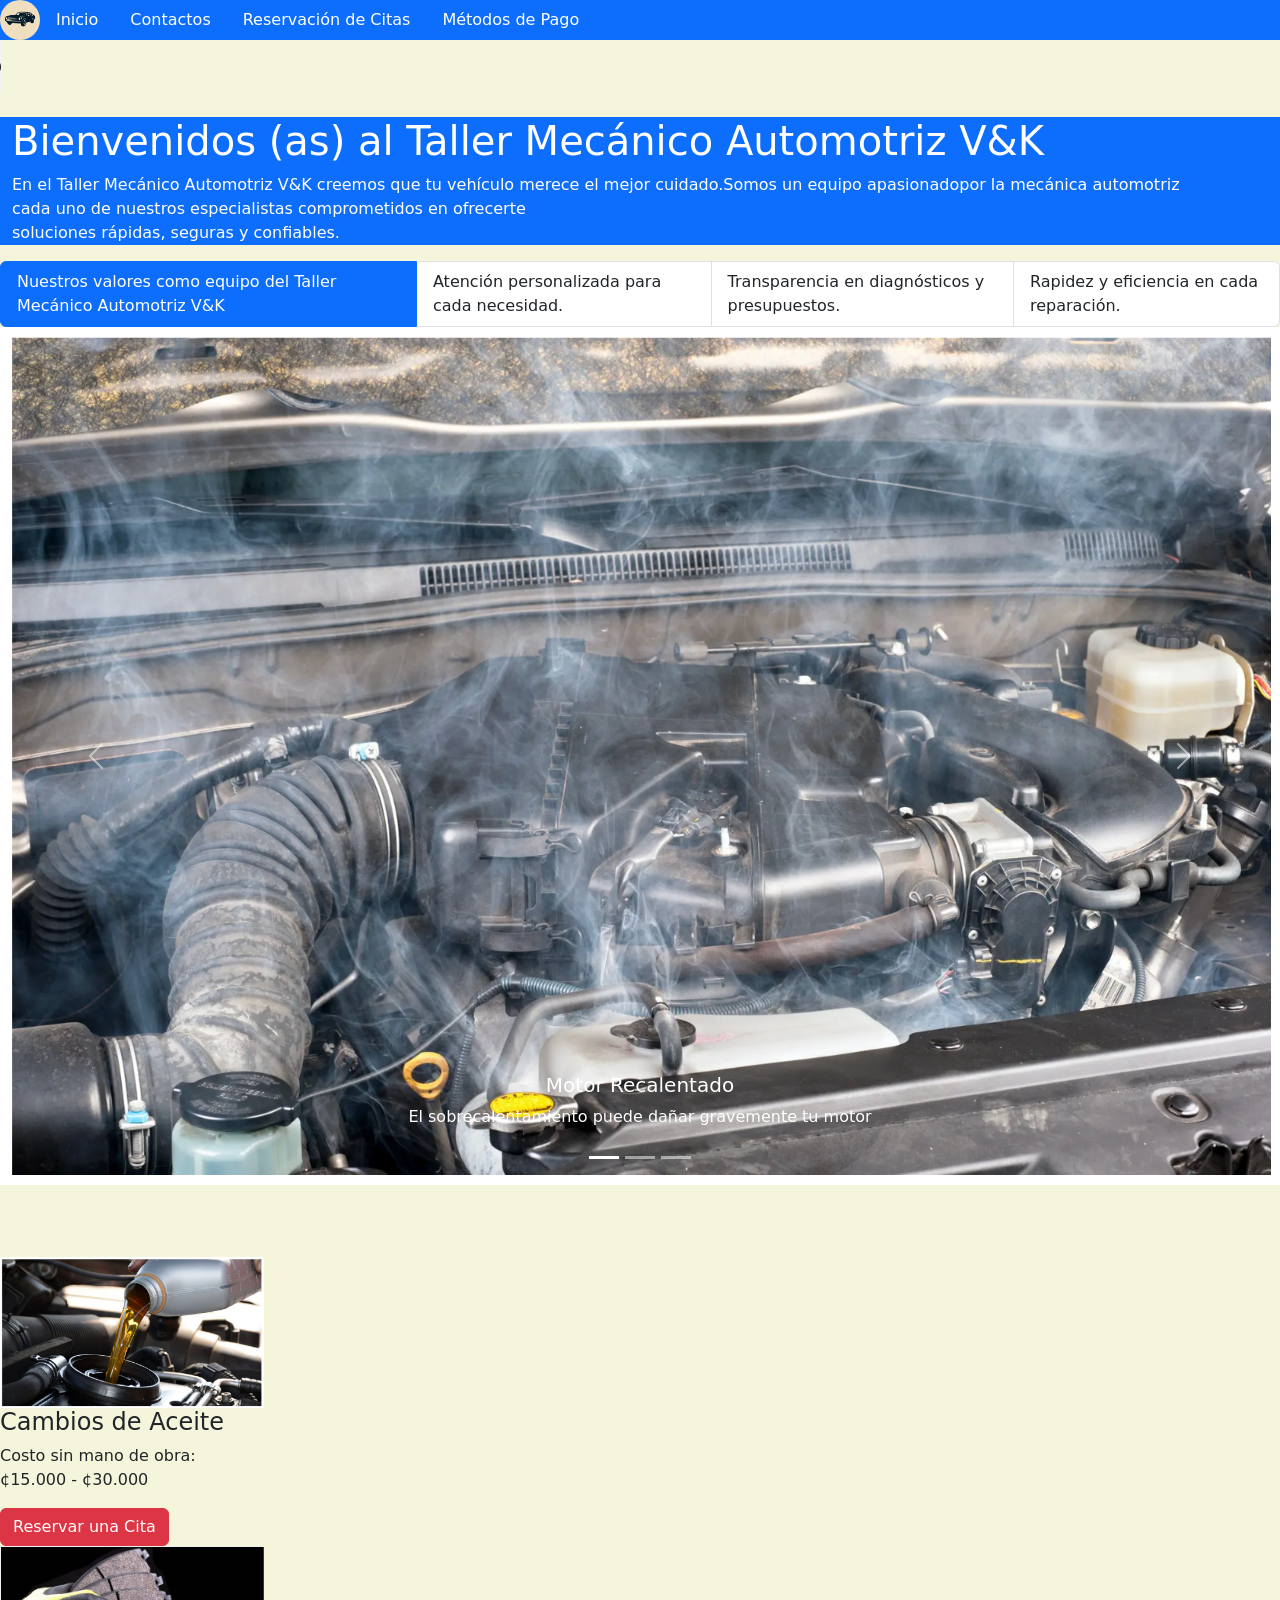
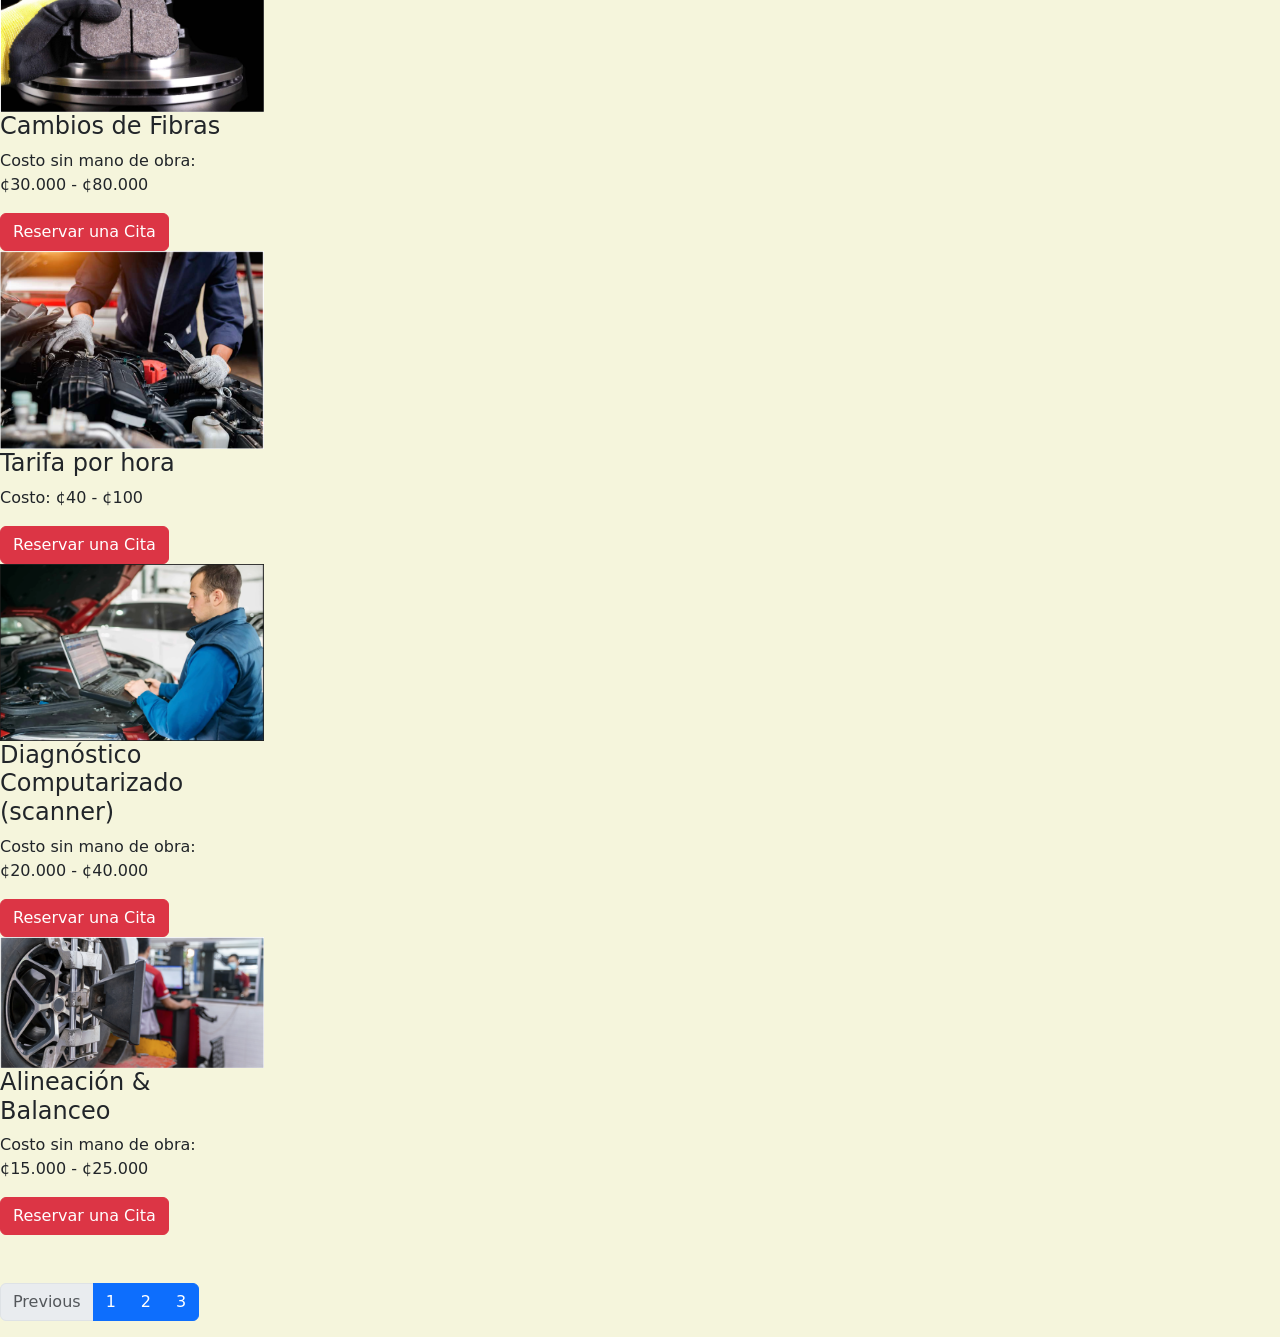
==== commit 03fe82a2: "proyecto04" ====
--- a/Index.html
+++ b/Index.html
@@ -28,6 +28,8 @@
             <a class="nav-link text-white disabled">Métodos de Pago</a>
             </li>
         </ul>
+
+        <audio controls autoplay loop src="assets/audios/Audiofondo.mp3"></audio>
     </header>
 
     <main>
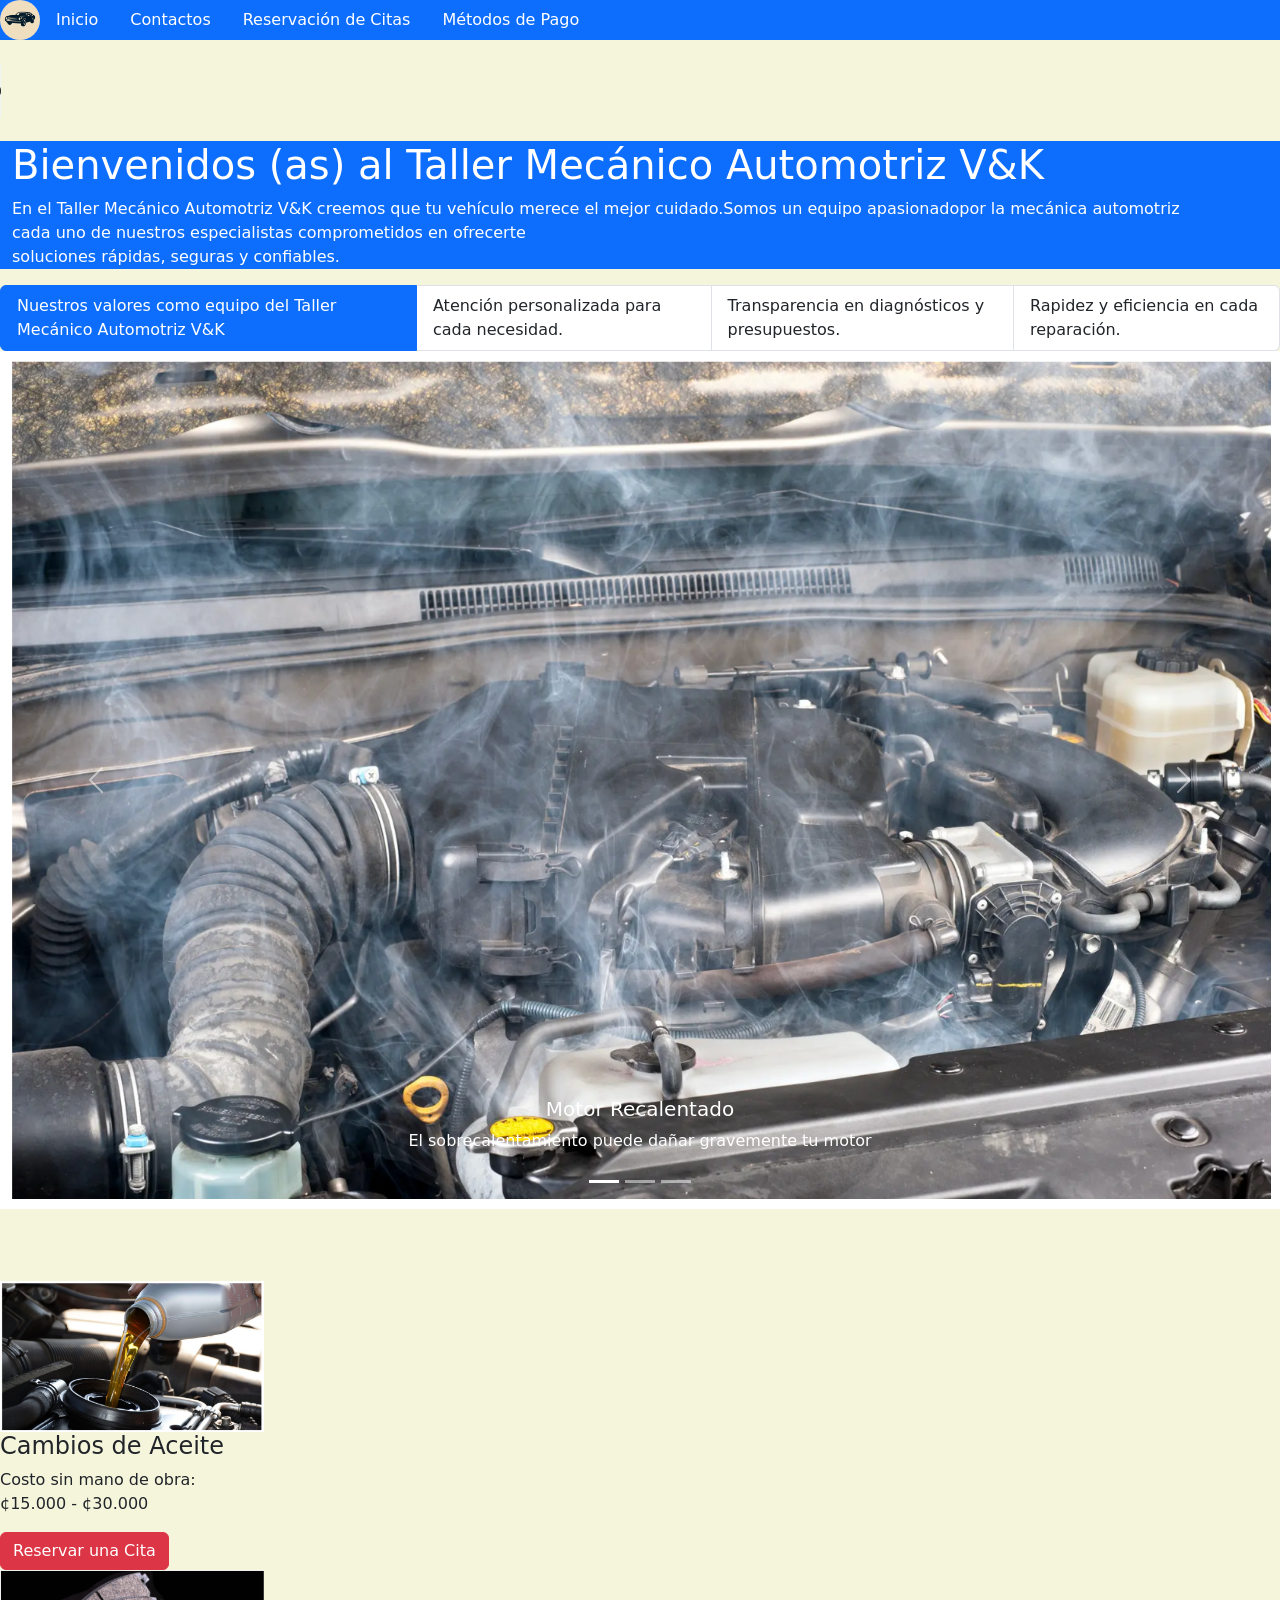
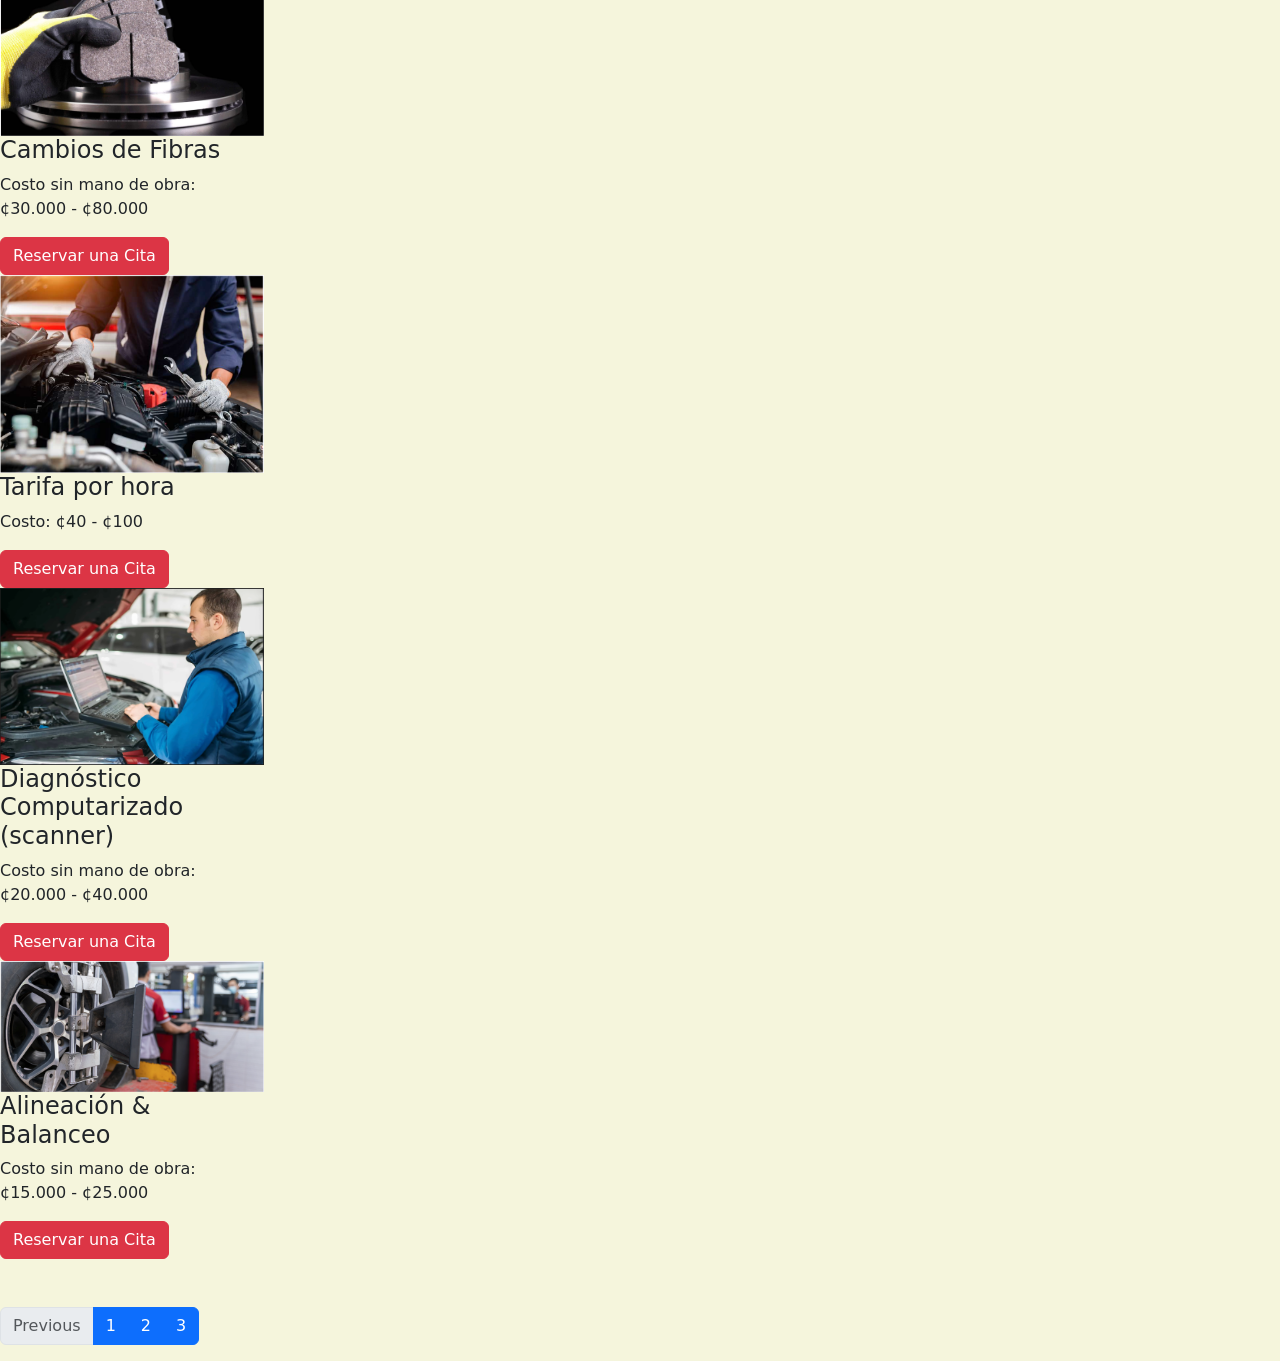
==== commit d997656b: "proyecto04" ====
--- a/Index.html
+++ b/Index.html
@@ -28,7 +28,7 @@
             <a class="nav-link text-white disabled">Métodos de Pago</a>
             </li>
         </ul>
-
+        <br>
         <audio controls autoplay loop src="assets/audios/Audiofondo.mp3"></audio>
     </header>
 
